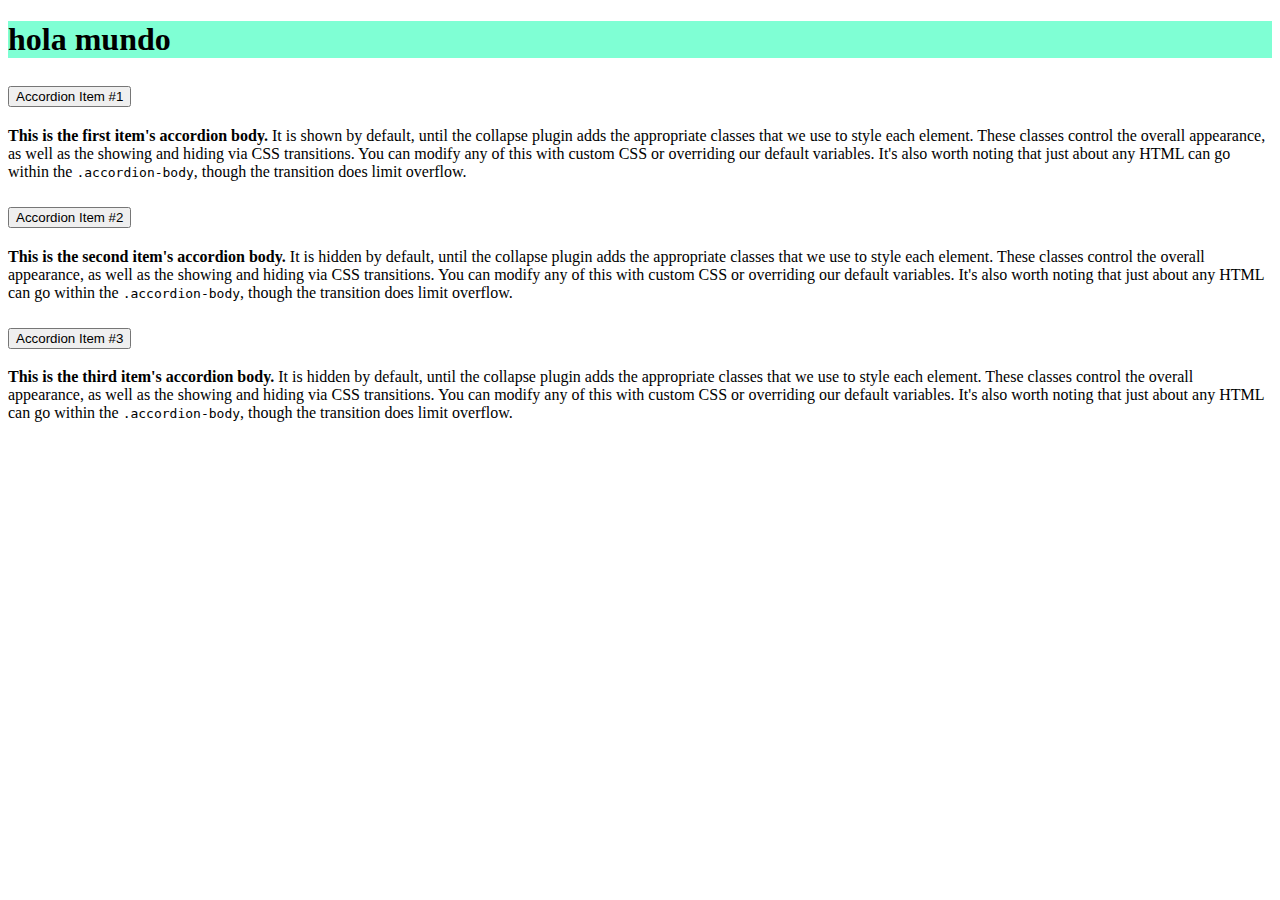
==== index.html @ 95b81217 "Carga inicial, estructura de carpetas" ====
<!DOCTYPE html>
<html lang="en">
  <head>
    <meta charset="UTF-8" />
    <meta http-equiv="X-UA-Compatible" content="IE=edge" />
    <meta name="viewport" content="width=device-width, initial-scale=1.0" />
    <title>M2Crowd</title>
  </head>
  <body>
    <link
      href="https://cdn.jsdelivr.net/npm/bootstrap@5.0.2/dist/css/bootstrap.min.css"
      rel="stylesheet"
      integrity="sha384-EVSTQN3/azprG1Anm3QDgpJLIm9Nao0Yz1ztcQTwFspd3yD65VohhpuuCOmLASjC"
      crossorigin="anonymous"
    />
    <link rel="stylesheet" href="css/main.css" />

    <section class="container-fluid">
      <h1>hola mundo</h1>
      <div class="accordion" id="accordionExample">
        <div class="accordion-item">
          <h2 class="accordion-header" id="headingOne">
            <button
              class="accordion-button"
              type="button"
              data-bs-toggle="collapse"
              data-bs-target="#collapseOne"
              aria-expanded="true"
              aria-controls="collapseOne"
            >
              Accordion Item #1
            </button>
          </h2>
          <div
            id="collapseOne"
            class="accordion-collapse collapse show"
            aria-labelledby="headingOne"
            data-bs-parent="#accordionExample"
          >
            <div class="accordion-body">
              <strong>This is the first item's accordion body.</strong> It is
              shown by default, until the collapse plugin adds the appropriate
              classes that we use to style each element. These classes control
              the overall appearance, as well as the showing and hiding via CSS
              transitions. You can modify any of this with custom CSS or
              overriding our default variables. It's also worth noting that just
              about any HTML can go within the <code>.accordion-body</code>,
              though the transition does limit overflow.
            </div>
          </div>
        </div>
        <div class="accordion-item">
          <h2 class="accordion-header" id="headingTwo">
            <button
              class="accordion-button collapsed"
              type="button"
              data-bs-toggle="collapse"
              data-bs-target="#collapseTwo"
              aria-expanded="false"
              aria-controls="collapseTwo"
            >
              Accordion Item #2
            </button>
          </h2>
          <div
            id="collapseTwo"
            class="accordion-collapse collapse"
            aria-labelledby="headingTwo"
            data-bs-parent="#accordionExample"
          >
            <div class="accordion-body">
              <strong>This is the second item's accordion body.</strong> It is
              hidden by default, until the collapse plugin adds the appropriate
              classes that we use to style each element. These classes control
              the overall appearance, as well as the showing and hiding via CSS
              transitions. You can modify any of this with custom CSS or
              overriding our default variables. It's also worth noting that just
              about any HTML can go within the <code>.accordion-body</code>,
              though the transition does limit overflow.
            </div>
          </div>
        </div>
        <div class="accordion-item">
          <h2 class="accordion-header" id="headingThree">
            <button
              class="accordion-button collapsed"
              type="button"
              data-bs-toggle="collapse"
              data-bs-target="#collapseThree"
              aria-expanded="false"
              aria-controls="collapseThree"
            >
              Accordion Item #3
            </button>
          </h2>
          <div
            id="collapseThree"
            class="accordion-collapse collapse"
            aria-labelledby="headingThree"
            data-bs-parent="#accordionExample"
          >
            <div class="accordion-body">
              <strong>This is the third item's accordion body.</strong> It is
              hidden by default, until the collapse plugin adds the appropriate
              classes that we use to style each element. These classes control
              the overall appearance, as well as the showing and hiding via CSS
              transitions. You can modify any of this with custom CSS or
              overriding our default variables. It's also worth noting that just
              about any HTML can go within the <code>.accordion-body</code>,
              though the transition does limit overflow.
            </div>
          </div>
        </div>
      </div>
    </section>


    <script
      src="https://code.jquery.com/jquery-3.6.0.min.js"
      integrity="sha256-/xUj+3OJU5yExlq6GSYGSHk7tPXikynS7ogEvDej/m4="
      crossorigin="anonymous"
    ></script>
    <script
      src="https://cdn.jsdelivr.net/npm/@popperjs/core@2.9.2/dist/umd/popper.min.js"
      integrity="sha384-IQsoLXl5PILFhosVNubq5LC7Qb9DXgDA9i+tQ8Zj3iwWAwPtgFTxbJ8NT4GN1R8p"
      crossorigin="anonymous"
    ></script>
    <script
      src="https://cdn.jsdelivr.net/npm/bootstrap@5.0.2/dist/js/bootstrap.min.js"
      integrity="sha384-cVKIPhGWiC2Al4u+LWgxfKTRIcfu0JTxR+EQDz/bgldoEyl4H0zUF0QKbrJ0EcQF"
      crossorigin="anonymous"
    ></script>
  </body>
</html>
---- css/main.css ----
h1 {
  background-color: aquamarine;
}
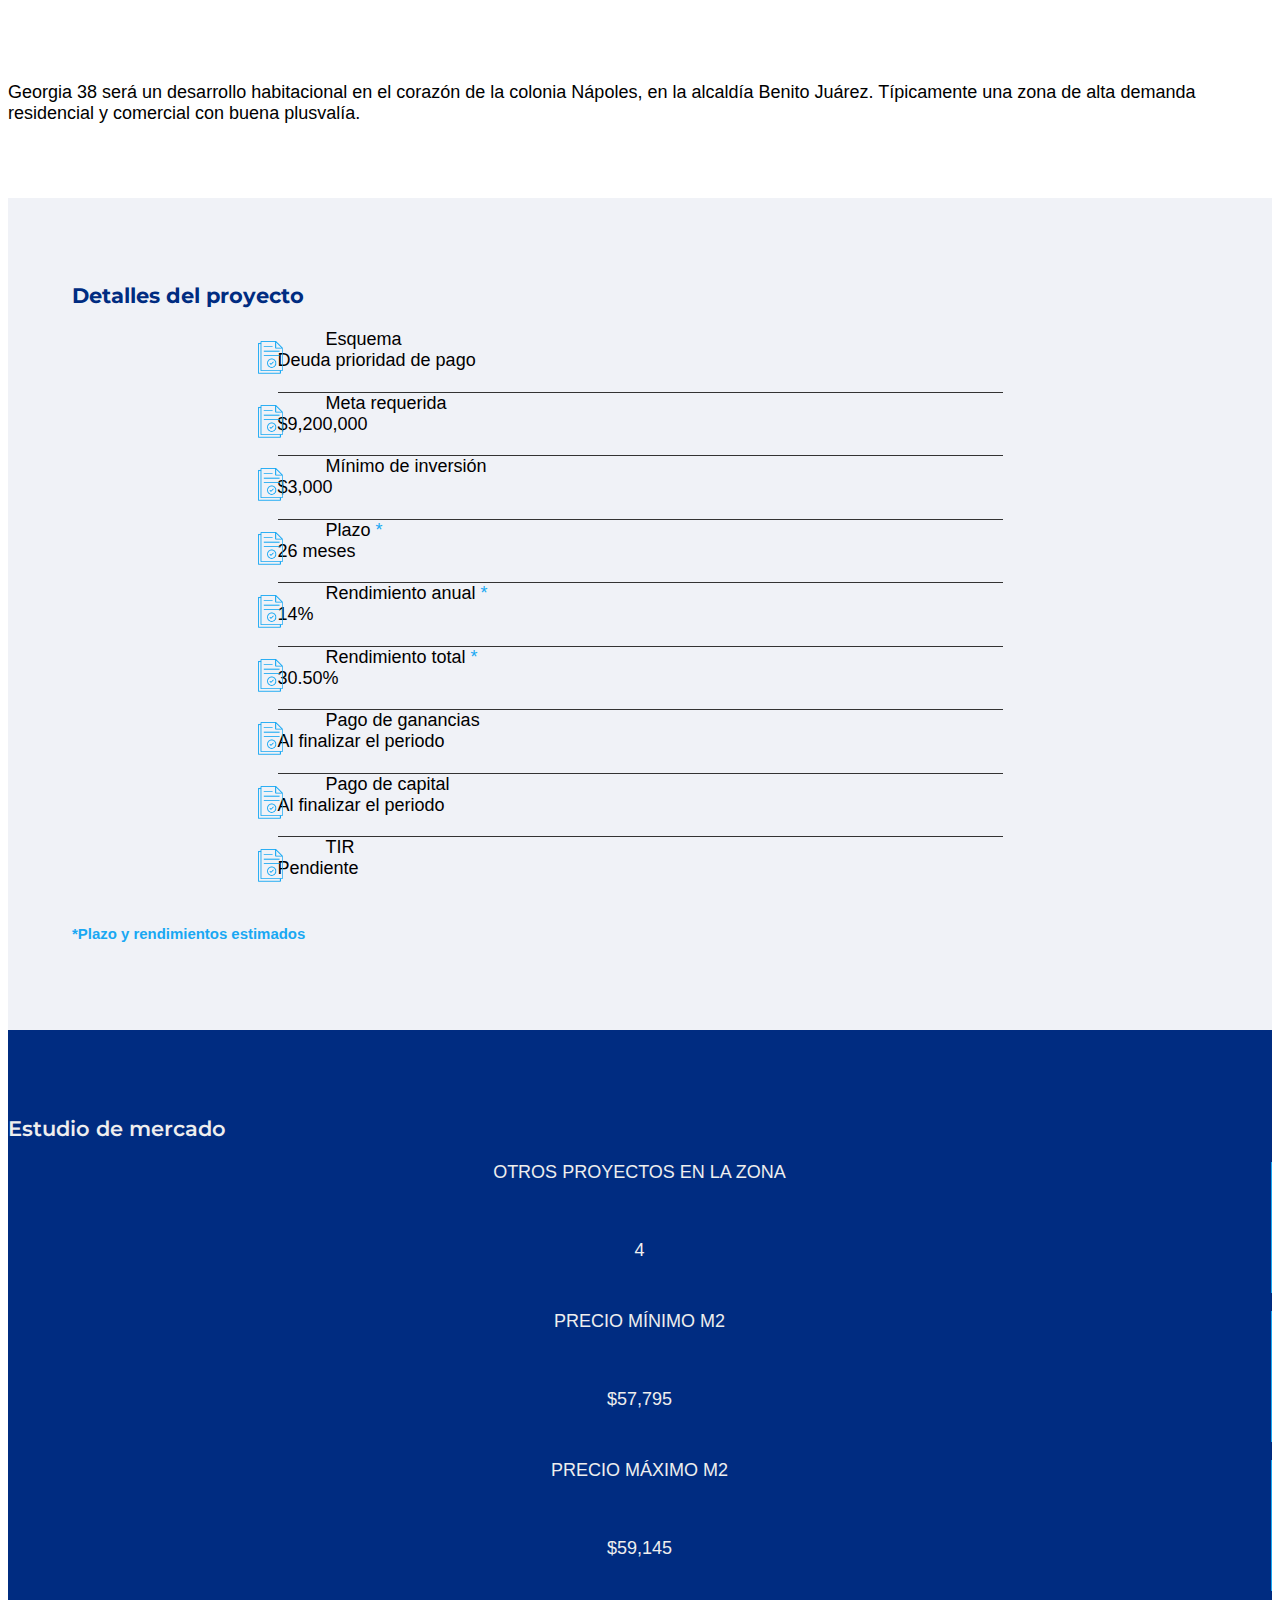
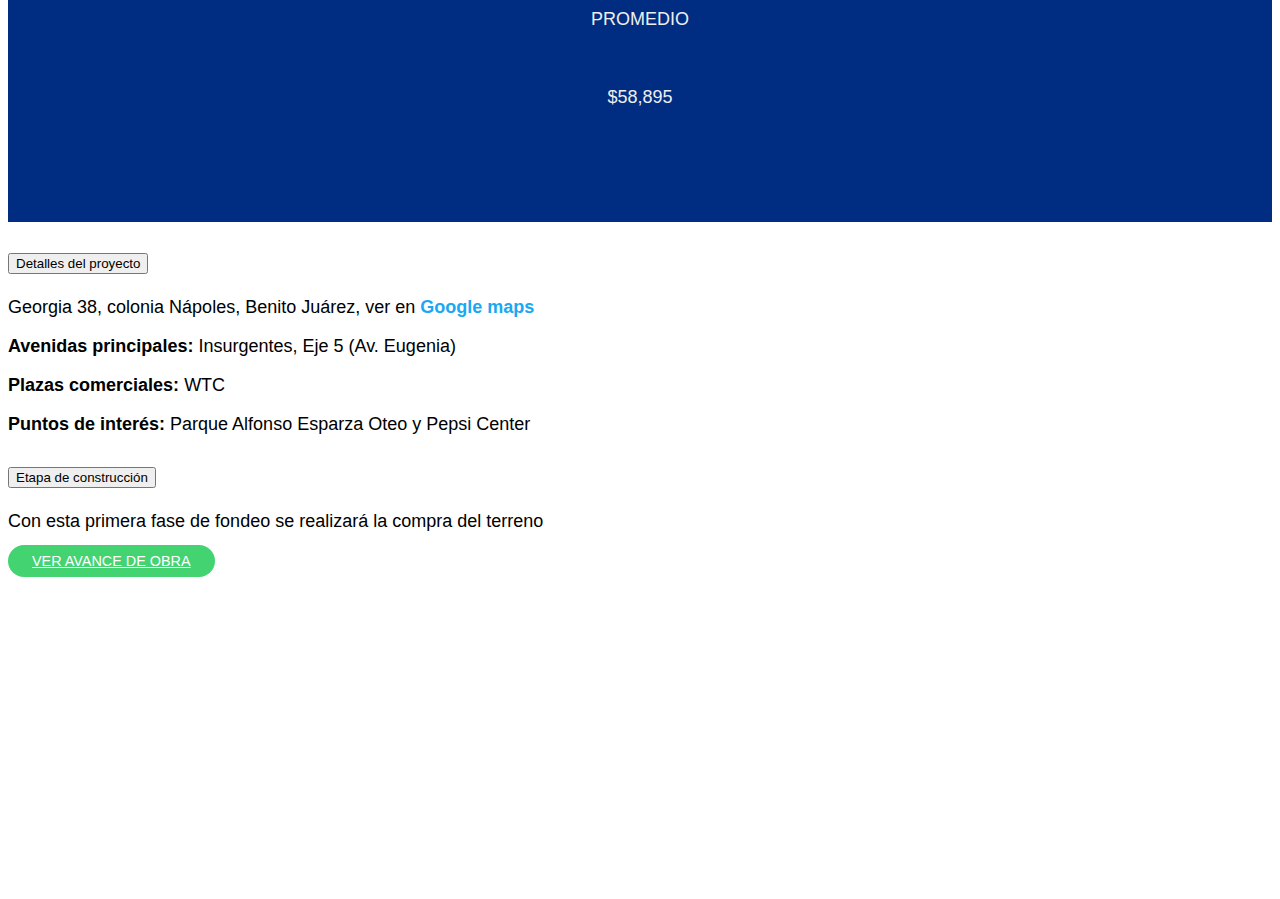
==== commit b6a9f50b: "primer avance estructura" ====
--- a/index.html
+++ b/index.html
@@ -15,12 +15,130 @@
     />
     <link rel="stylesheet" href="css/main.css" />
 
-    <section class="container-fluid">
-      <h1>hola mundo</h1>
+    <section class="wrapper_project_description">
+      <div class="container">
+        <p class="m-0">
+          Georgia 38 será un desarrollo habitacional en el corazón de la colonia
+          Nápoles, en la alcaldía Benito Juárez. Típicamente una zona de alta
+          demanda residencial y comercial con buena plusvalía.
+        </p>
+      </div>
+    </section>
+
+    <section class="wrapper_project_details">
+      <div class="container">
+        <h3 class="text-center ttls_section fw700 c_primary mb-4">
+          Detalles del proyecto
+        </h3>
+        <div class="drawer_list_details">
+          <div class="row align-items-center line_row">
+            <span class="ico_list"
+              ><img src="imgs/ico.png" alt="Ico M2Crowd"
+            /></span>
+            <div class="col col_first">Esquema</div>
+            <div class="col">Deuda prioridad de pago</div>
+          </div>
+          <div class="row align-items-center line_row">
+            <span class="ico_list"
+              ><img src="imgs/ico.png" alt="Ico M2Crowd"
+            /></span>
+            <div class="col col_first">Meta requerida</div>
+            <div class="col">$9,200,000</div>
+          </div>
+          <div class="row align-items-center line_row">
+            <span class="ico_list"
+              ><img src="imgs/ico.png" alt="Ico M2Crowd"
+            /></span>
+            <div class="col col_first">Mínimo de inversión</div>
+            <div class="col">$3,000</div>
+          </div>
+          <div class="row align-items-center line_row">
+            <span class="ico_list"
+              ><img src="imgs/ico.png" alt="Ico M2Crowd"
+            /></span>
+            <div class="col col_first">
+              Plazo <span class="c_secundary">*</span>
+            </div>
+            <div class="col">26 meses</div>
+          </div>
+          <div class="row align-items-center line_row">
+            <span class="ico_list"
+              ><img src="imgs/ico.png" alt="Ico M2Crowd"
+            /></span>
+            <div class="col col_first">
+              Rendimiento anual <span class="c_secundary">*</span>
+            </div>
+            <div class="col">14%</div>
+          </div>
+          <div class="row align-items-center line_row">
+            <span class="ico_list"
+              ><img src="imgs/ico.png" alt="Ico M2Crowd"
+            /></span>
+            <div class="col col_first">
+              Rendimiento total <span class="c_secundary">*</span>
+            </div>
+            <div class="col">30.50%</div>
+          </div>
+          <div class="row align-items-center line_row">
+            <span class="ico_list"
+              ><img src="imgs/ico.png" alt="Ico M2Crowd"
+            /></span>
+            <div class="col col_first">Pago de ganancias</div>
+            <div class="col">Al finalizar el periodo</div>
+          </div>
+          <div class="row align-items-center line_row">
+            <span class="ico_list"
+              ><img src="imgs/ico.png" alt="Ico M2Crowd"
+            /></span>
+            <div class="col col_first">Pago de capital</div>
+            <div class="col">Al finalizar el periodo</div>
+          </div>
+          <div class="row align-items-center line_row">
+            <span class="ico_list"
+              ><img src="imgs/ico.png" alt="Ico M2Crowd"
+            /></span>
+            <div class="col col_first">TIR</div>
+            <div class="col">Pendiente</div>
+          </div>
+        </div>
+        <div class="mt-5">
+          <h5 class="c_secundary fst-italic text-center">
+            *Plazo y rendimientos estimados
+          </h5>
+        </div>
+      </div>
+    </section>
+
+    <section class="wrapper_market_study">
+      <div class="container">
+        <h3 class="text-center ttls_section fw600 mb-5">Estudio de mercado</h3>
+        <div class="row">
+          <div class="col-sm-3 box_item_market">
+            <p class="firt_p">OTROS PROYECTOS EN LA ZONA</p>
+            <p class="sec_p">4</p>
+          </div>
+          <div class="col-sm-3 box_item_market">
+            <p class="firt_p">PRECIO MÍNIMO M2</p>
+            <p class="sec_p">$57,795</p>
+          </div>
+          <div class="col-sm-3 box_item_market">
+            <p class="firt_p">PRECIO MÁXIMO M2</p>
+            <p class="sec_p">$59,145</p>
+          </div>
+          <div class="col-sm-3 box_item_market">
+            <p class="firt_p">PROMEDIO</p>
+            <p class="sec_p">$58,895</p>
+          </div>
+        </div>
+      </div>
+    </section>
+
+    <section class="wrapper_accordion">
       <div class="accordion" id="accordionExample">
         <div class="accordion-item">
-          <h2 class="accordion-header" id="headingOne">
-            <button
+          <div class="container">
+            <h2 class=" accordion-header " id="headingOne">
+              <button
               class="accordion-button"
               type="button"
               data-bs-toggle="collapse"
@@ -28,92 +146,61 @@
               aria-expanded="true"
               aria-controls="collapseOne"
             >
-              Accordion Item #1
+             Detalles del proyecto
             </button>
-          </h2>
-          <div
-            id="collapseOne"
-            class="accordion-collapse collapse show"
-            aria-labelledby="headingOne"
-            data-bs-parent="#accordionExample"
-          >
-            <div class="accordion-body">
-              <strong>This is the first item's accordion body.</strong> It is
-              shown by default, until the collapse plugin adds the appropriate
-              classes that we use to style each element. These classes control
-              the overall appearance, as well as the showing and hiding via CSS
-              transitions. You can modify any of this with custom CSS or
-              overriding our default variables. It's also worth noting that just
-              about any HTML can go within the <code>.accordion-body</code>,
-              though the transition does limit overflow.
+            </h2>
+            <div
+              id="collapseOne"
+              class="accordion-collapse collapse show"
+              aria-labelledby="headingOne"
+              data-bs-parent="#accordionExample"
+            >
+              <div class="accordion-body">
+                <p>Georgia 38, colonia Nápoles, Benito Juárez, ver en <a class="alink" href="#">Google maps</a></p>
+                <p class="mb-0"><strong>Avenidas principales:</strong> <span>Insurgentes, Eje 5 (Av. Eugenia)</span></p>
+                <p class="mb-0"><strong>Plazas comerciales:</strong> <span>WTC</span></p>
+                <p class="mb-0"><strong>Puntos de interés:</strong> <span>Parque Alfonso Esparza Oteo y Pepsi Center</span></p>
+              </div>
+                
+ 
+ 
             </div>
           </div>
         </div>
         <div class="accordion-item">
-          <h2 class="accordion-header" id="headingTwo">
-            <button
-              class="accordion-button collapsed"
-              type="button"
-              data-bs-toggle="collapse"
-              data-bs-target="#collapseTwo"
-              aria-expanded="false"
-              aria-controls="collapseTwo"
+          <div class="container">
+            <h2 class="accordion-header" id="headingTwo">
+              <button
+                class="accordion-button collapsed"
+                type="button"
+                data-bs-toggle="collapse"
+                data-bs-target="#collapseTwo"
+                aria-expanded="false"
+                aria-controls="collapseTwo"
+              >
+              Etapa de construcción
+              </button>
+            </h2>
+            <div
+              id="collapseTwo"
+              class="accordion-collapse collapse"
+              aria-labelledby="headingTwo"
+              data-bs-parent="#accordionExample"
             >
-              Accordion Item #2
-            </button>
-          </h2>
-          <div
-            id="collapseTwo"
-            class="accordion-collapse collapse"
-            aria-labelledby="headingTwo"
-            data-bs-parent="#accordionExample"
-          >
-            <div class="accordion-body">
-              <strong>This is the second item's accordion body.</strong> It is
-              hidden by default, until the collapse plugin adds the appropriate
-              classes that we use to style each element. These classes control
-              the overall appearance, as well as the showing and hiding via CSS
-              transitions. You can modify any of this with custom CSS or
-              overriding our default variables. It's also worth noting that just
-              about any HTML can go within the <code>.accordion-body</code>,
-              though the transition does limit overflow.
-            </div>
-          </div>
-        </div>
-        <div class="accordion-item">
-          <h2 class="accordion-header" id="headingThree">
-            <button
-              class="accordion-button collapsed"
-              type="button"
-              data-bs-toggle="collapse"
-              data-bs-target="#collapseThree"
-              aria-expanded="false"
-              aria-controls="collapseThree"
-            >
-              Accordion Item #3
-            </button>
-          </h2>
-          <div
-            id="collapseThree"
-            class="accordion-collapse collapse"
-            aria-labelledby="headingThree"
-            data-bs-parent="#accordionExample"
-          >
-            <div class="accordion-body">
-              <strong>This is the third item's accordion body.</strong> It is
-              hidden by default, until the collapse plugin adds the appropriate
-              classes that we use to style each element. These classes control
-              the overall appearance, as well as the showing and hiding via CSS
-              transitions. You can modify any of this with custom CSS or
-              overriding our default variables. It's also worth noting that just
-              about any HTML can go within the <code>.accordion-body</code>,
-              though the transition does limit overflow.
-            </div>
-          </div>
-        </div>
-      </div>
-    </section>
-
+              <div class="accordion-body">
+                <p class="text-center">Con esta primera fase de fondeo se realizará la compra del terreno</p>
+                <div class="text-center mb-4">
+                  <a href="" class="btn btn_crowd">VER AVANCE DE OBRA</a>
+                </div>
+               <div class="drawer_iframe_video">
+                <iframe width="560" height="315" src="https://www.youtube.com/embed/YzzC1vF0Uow" title="YouTube video player" frameborder="0" allow="accelerometer; autoplay; clipboard-write; encrypted-media; gyroscope; picture-in-picture" allowfullscreen></iframe>
+               </div>
+              </div>
+            </div>
+          </div>
+        </div>
+      </div>
+    </section>
 
     <script
       src="https://code.jquery.com/jquery-3.6.0.min.js"
--- a/css/main.css
+++ b/css/main.css
@@ -1,3 +1,108 @@
-h1 {
-  background-color: aquamarine;
+@import url("https://fonts.googleapis.com/css2?family=Montserrat:wght@100;200;300;400;500;600;700;800;900&display=swap");
+body {
+  font-family: muli, sans-serif !important;
+  font-size: 18px;
+}
+
+.ttls_section {
+  font-family: "Montserrat", sans-serif;
+}
+.ttls_section.fw600 {
+  font-weight: 600;
+}
+.ttls_section.fw700 {
+  font-weight: bold;
+}
+
+.c_primary {
+  color: #002c81;
+}
+
+.c_secundary {
+  color: #19a8f3;
+}
+
+.alink {
+  color: #19a8f3;
+  font-weight: 600;
+  text-decoration: none;
+}
+
+.btn_crowd {
+  background: #44d371;
+  color: #ffffff;
+  border-radius: 2rem;
+  font-size: 0.9rem;
+  padding: 0.5rem 1.5rem;
+}
+
+.wrapper_project_description {
+  padding: 3.5rem 0;
+}
+
+.wrapper_project_details {
+  background: #f0f2f7;
+  padding: 4rem;
+}
+.wrapper_project_details .drawer_list_details {
+  max-width: 725px;
+  margin: 0 auto;
+}
+.wrapper_project_details .drawer_list_details .line_row {
+  border-bottom: 1px solid #333;
+  position: relative;
+  min-height: 62.5px;
+}
+.wrapper_project_details .drawer_list_details .line_row:last-child {
+  border: none;
+}
+.wrapper_project_details .drawer_list_details .line_row .ico_list {
+  position: absolute;
+  left: -20px;
+  top: 50%;
+  transform: translateY(-50%);
+}
+.wrapper_project_details .drawer_list_details .line_row .ico_list img {
+  height: 33px;
+}
+.wrapper_project_details .drawer_list_details .line_row .col_first {
+  padding-left: 3rem;
+}
+
+.wrapper_market_study {
+  background: #002c81;
+  color: #eeeeee;
+  padding: 4rem 0;
+}
+.wrapper_market_study .box_item_market {
+  border-right: 1px solid #19a8f3;
+  text-align: center;
+}
+.wrapper_market_study .box_item_market:last-child {
+  border: none;
+}
+.wrapper_market_study .box_item_market .firt_p {
+  min-height: 60px;
+}
+.wrapper_market_study .box_item_market .sec_p {
+  padding-bottom: 2rem;
+}
+
+.wrapper_accordion .drawer_iframe_video {
+  max-width: 600px;
+  margin: 0 auto;
+}
+.wrapper_accordion .drawer_iframe_video iframe {
+  width: 100% !important;
+}
+
+@media screen and (min-width: 1400px) {
+  .container,
+.container-lg,
+.container-md,
+.container-sm,
+.container-xl,
+.container-xxl {
+    max-width: 1024px;
+  }
 }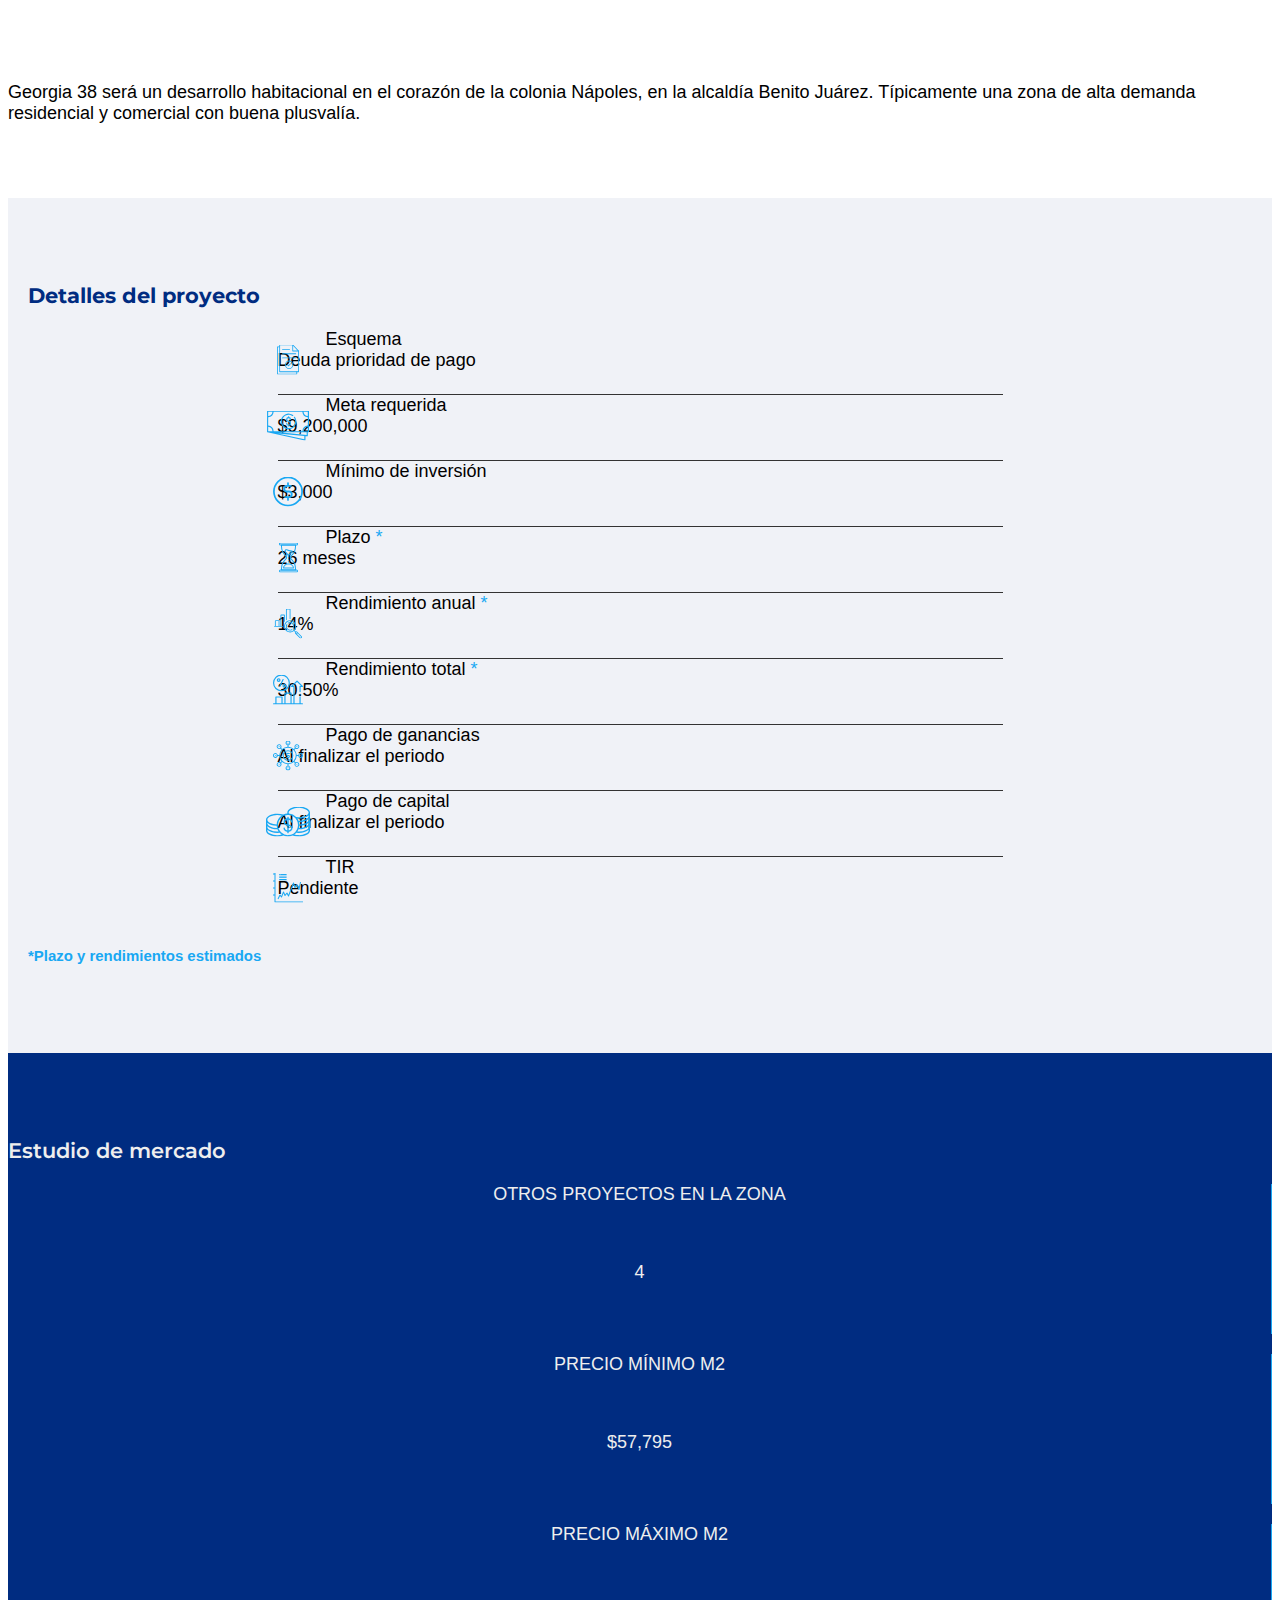
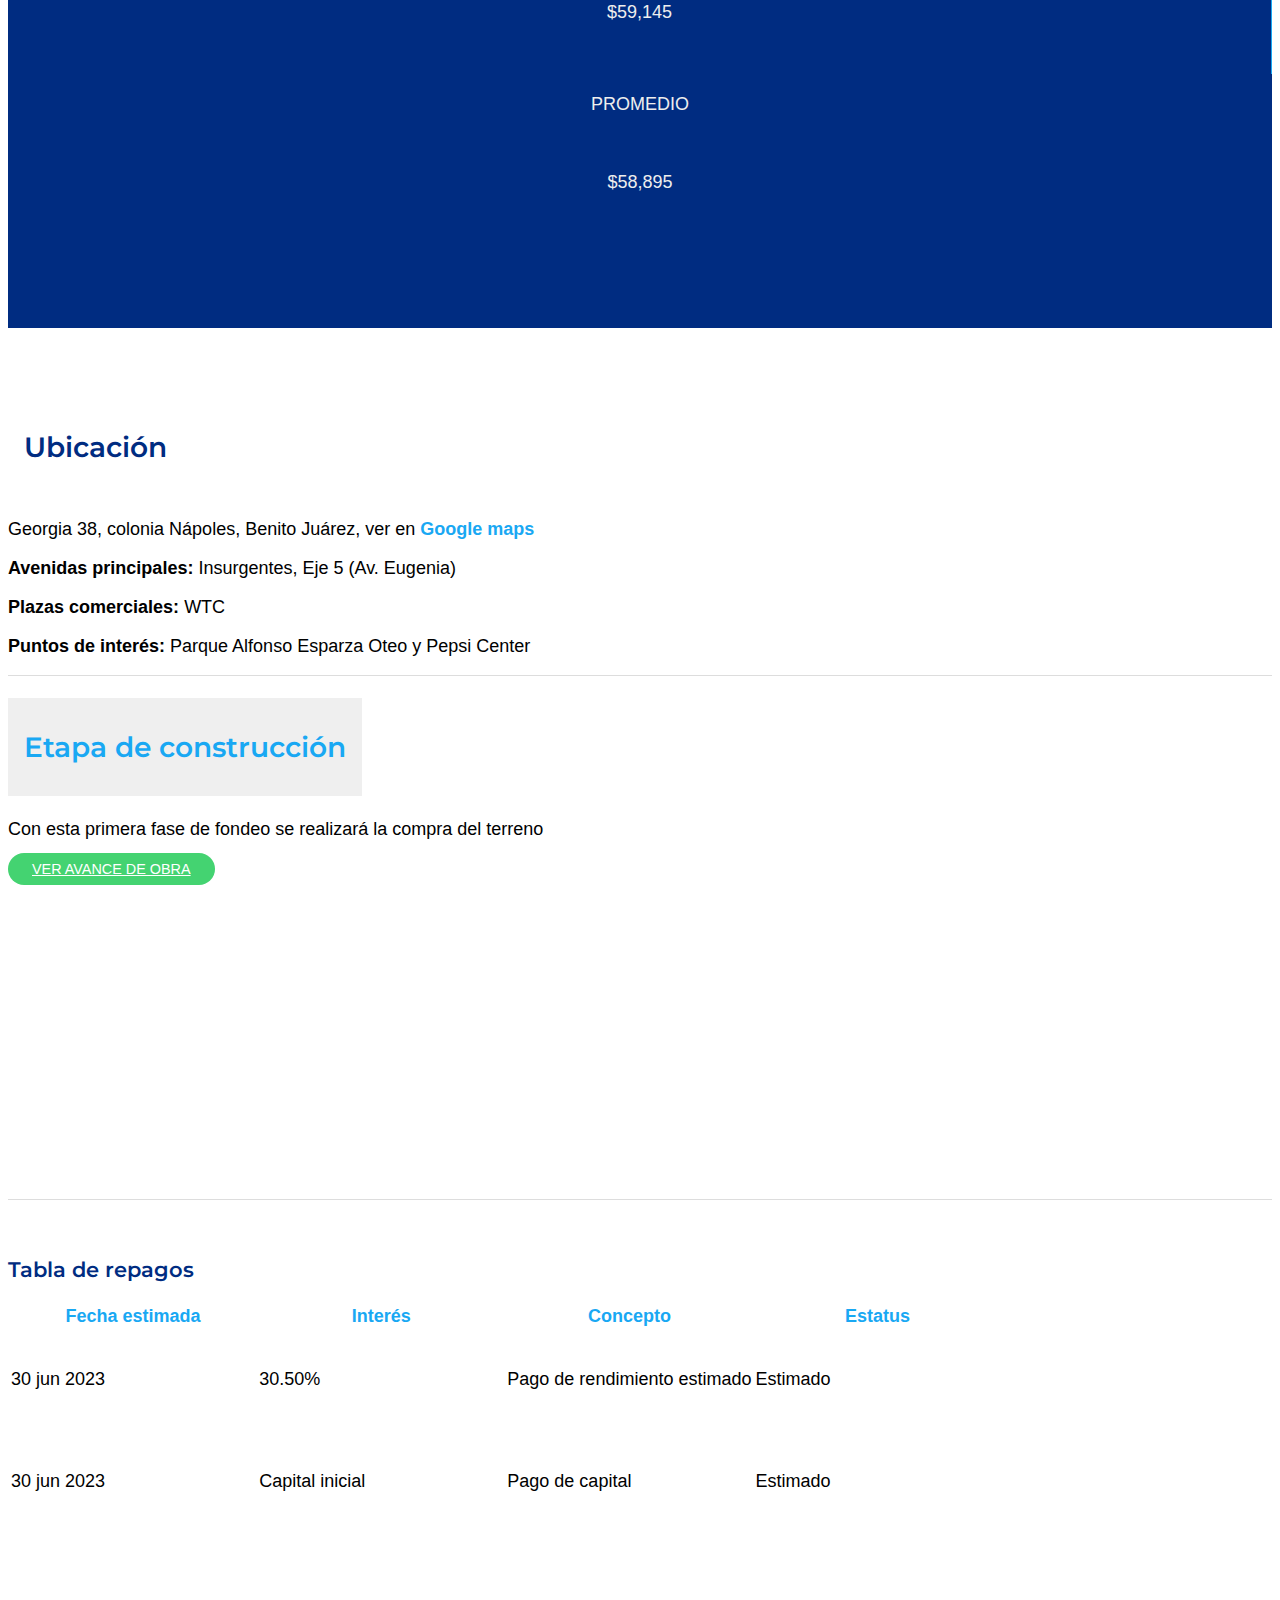
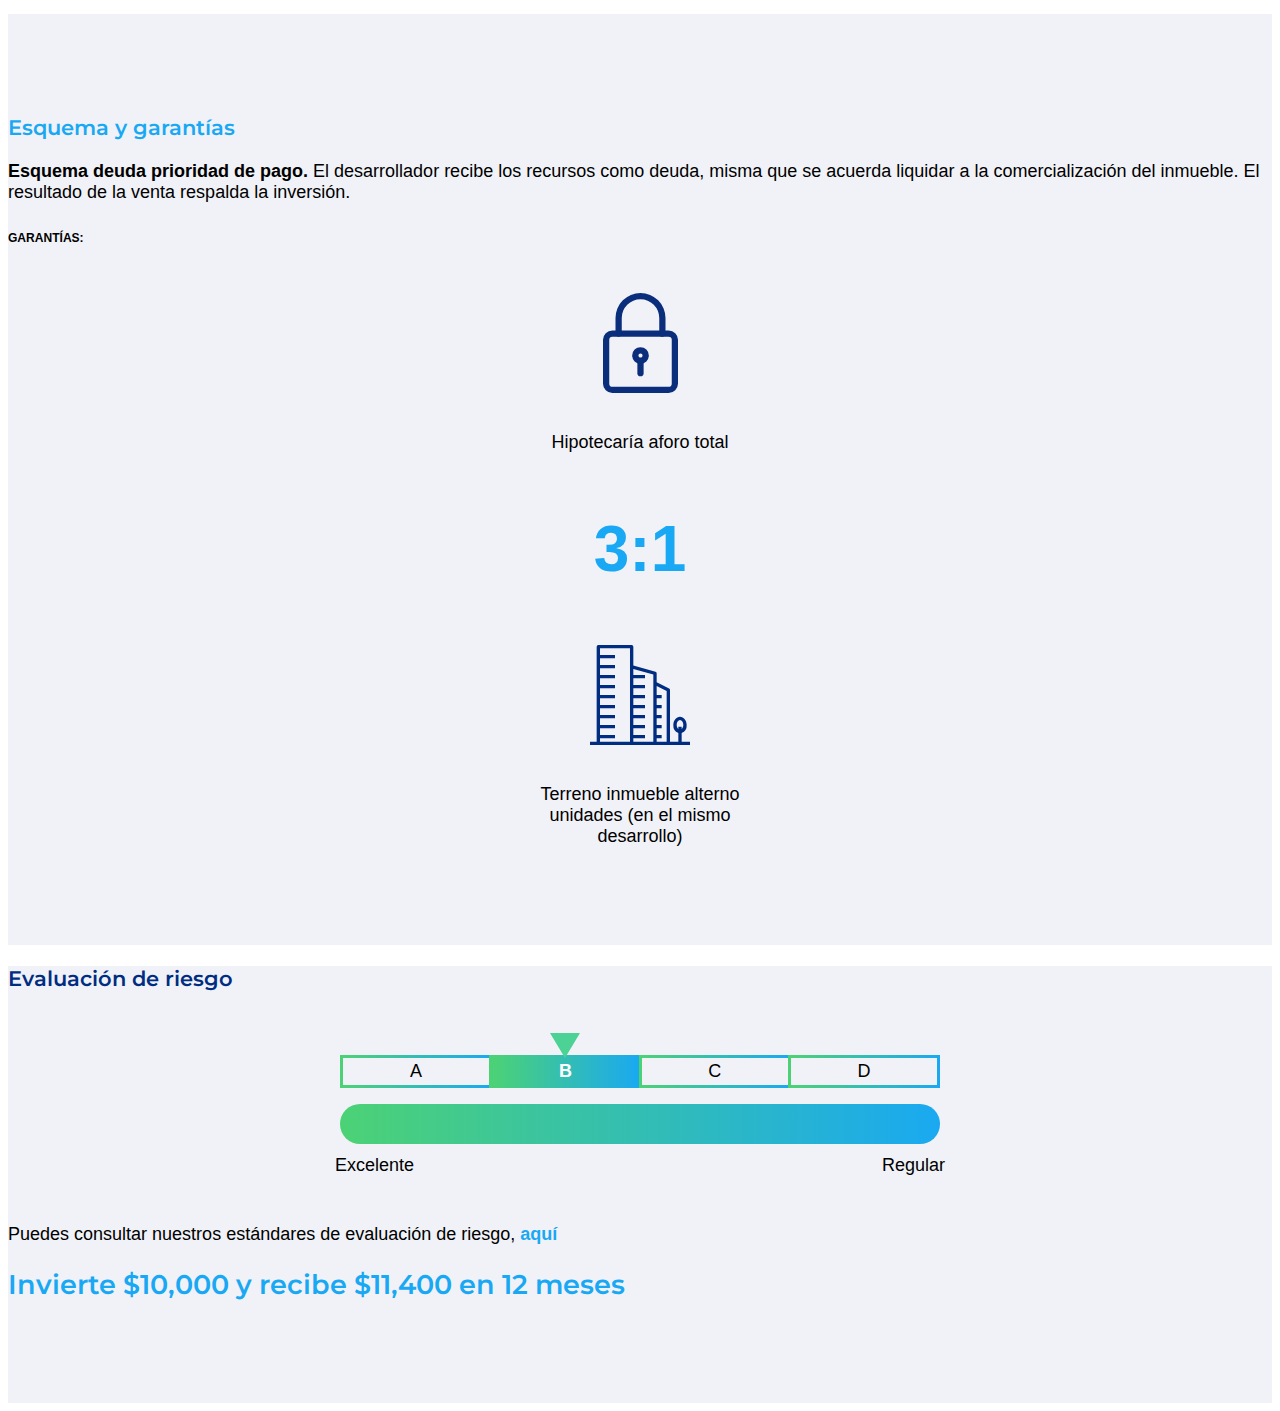
==== commit 6d14b99e: "template Ficha Proyecto Activo - pantalla 1" ====
--- a/index.html
+++ b/index.html
@@ -33,28 +33,28 @@
         <div class="drawer_list_details">
           <div class="row align-items-center line_row">
             <span class="ico_list"
-              ><img src="imgs/ico.png" alt="Ico M2Crowd"
+              ><img src="imgs/icos-details/agreement.svg" alt="Ico M2Crowd"
             /></span>
             <div class="col col_first">Esquema</div>
             <div class="col">Deuda prioridad de pago</div>
           </div>
           <div class="row align-items-center line_row">
             <span class="ico_list"
-              ><img src="imgs/ico.png" alt="Ico M2Crowd"
+              ><img src="imgs/icos-details/cash.svg" alt="Ico M2Crowd"
             /></span>
             <div class="col col_first">Meta requerida</div>
             <div class="col">$9,200,000</div>
           </div>
           <div class="row align-items-center line_row">
             <span class="ico_list"
-              ><img src="imgs/ico.png" alt="Ico M2Crowd"
+              ><img src="imgs/icos-details/coin.svg" alt="Ico M2Crowd"
             /></span>
             <div class="col col_first">Mínimo de inversión</div>
             <div class="col">$3,000</div>
           </div>
           <div class="row align-items-center line_row">
             <span class="ico_list"
-              ><img src="imgs/ico.png" alt="Ico M2Crowd"
+              ><img src="imgs/icos-details/hourglass.svg" alt="Ico M2Crowd"
             /></span>
             <div class="col col_first">
               Plazo <span class="c_secundary">*</span>
@@ -63,7 +63,7 @@
           </div>
           <div class="row align-items-center line_row">
             <span class="ico_list"
-              ><img src="imgs/ico.png" alt="Ico M2Crowd"
+              ><img src="imgs/icos-details/bar-chart.svg" alt="Ico M2Crowd"
             /></span>
             <div class="col col_first">
               Rendimiento anual <span class="c_secundary">*</span>
@@ -72,7 +72,7 @@
           </div>
           <div class="row align-items-center line_row">
             <span class="ico_list"
-              ><img src="imgs/ico.png" alt="Ico M2Crowd"
+              ><img src="imgs/icos-details/redtotal.svg" alt="Ico M2Crowd"
             /></span>
             <div class="col col_first">
               Rendimiento total <span class="c_secundary">*</span>
@@ -81,21 +81,21 @@
           </div>
           <div class="row align-items-center line_row">
             <span class="ico_list"
-              ><img src="imgs/ico.png" alt="Ico M2Crowd"
+              ><img src="imgs/icos-details/pay.svg" alt="Ico M2Crowd"
             /></span>
             <div class="col col_first">Pago de ganancias</div>
             <div class="col">Al finalizar el periodo</div>
           </div>
           <div class="row align-items-center line_row">
             <span class="ico_list"
-              ><img src="imgs/ico.png" alt="Ico M2Crowd"
+              ><img src="imgs/icos-details/pays-coins.svg" alt="Ico M2Crowd"
             /></span>
             <div class="col col_first">Pago de capital</div>
             <div class="col">Al finalizar el periodo</div>
           </div>
           <div class="row align-items-center line_row">
             <span class="ico_list"
-              ><img src="imgs/ico.png" alt="Ico M2Crowd"
+              ><img src="imgs/icos-details/analytics.svg" alt="Ico M2Crowd"
             /></span>
             <div class="col col_first">TIR</div>
             <div class="col">Pendiente</div>
@@ -113,92 +113,217 @@
       <div class="container">
         <h3 class="text-center ttls_section fw600 mb-5">Estudio de mercado</h3>
         <div class="row">
-          <div class="col-sm-3 box_item_market">
-            <p class="firt_p">OTROS PROYECTOS EN LA ZONA</p>
-            <p class="sec_p">4</p>
-          </div>
-          <div class="col-sm-3 box_item_market">
-            <p class="firt_p">PRECIO MÍNIMO M2</p>
-            <p class="sec_p">$57,795</p>
-          </div>
-          <div class="col-sm-3 box_item_market">
-            <p class="firt_p">PRECIO MÁXIMO M2</p>
-            <p class="sec_p">$59,145</p>
-          </div>
-          <div class="col-sm-3 box_item_market">
-            <p class="firt_p">PROMEDIO</p>
-            <p class="sec_p">$58,895</p>
+          <div class="col-sm-6 col-md-3">
+            <div class="box_item_market">
+              <p class="firt_p">OTROS PROYECTOS EN LA ZONA</p>
+              <p class="sec_p">4</p>
+            </div>
+          </div>
+          <div class="col-sm-6 col-md-3">
+            <div class="box_item_market">
+              <p class="firt_p">PRECIO MÍNIMO M2</p>
+              <p class="sec_p">$57,795</p>
+            </div>
+          </div>
+          <div class="col-sm-6 col-md-3">
+            <div class="box_item_market">
+              <p class="firt_p">PRECIO MÁXIMO M2</p>
+              <p class="sec_p">$59,145</p>
+            </div>
+          </div>
+          <div class="col-sm-6 col-md-3">
+            <div class="box_item_market">
+              <p class="firt_p">PROMEDIO</p>
+              <p class="sec_p">$58,895</p>
+            </div>
           </div>
         </div>
       </div>
     </section>
 
     <section class="wrapper_accordion">
-      <div class="accordion" id="accordionExample">
+      <div class="accordion" id="accordionPanelsStayOpenExample">
         <div class="accordion-item">
-          <div class="container">
-            <h2 class=" accordion-header " id="headingOne">
-              <button
-              class="accordion-button"
+          <h2 class="accordion-header" id="panelsStayOpen-headingOne">
+            <button
+              class="accordion-button c_primary"
               type="button"
               data-bs-toggle="collapse"
-              data-bs-target="#collapseOne"
+              data-bs-target="#panelsStayOpen-collapseOne"
               aria-expanded="true"
-              aria-controls="collapseOne"
+              aria-controls="panelsStayOpen-collapseOne"
             >
-             Detalles del proyecto
+              Ubicación
             </button>
-            </h2>
-            <div
-              id="collapseOne"
-              class="accordion-collapse collapse show"
-              aria-labelledby="headingOne"
-              data-bs-parent="#accordionExample"
+          </h2>
+          <div
+            id="panelsStayOpen-collapseOne"
+            class="accordion-collapse collapse show"
+            aria-labelledby="panelsStayOpen-headingOne"
+          >
+            <div class="container">
+              <div class="accordion-body mb-5">
+                <p>
+                  Georgia 38, colonia Nápoles, Benito Juárez, ver en
+                  <a class="alink" href="#">Google maps</a>
+                </p>
+                <p class="mb-0">
+                  <strong>Avenidas principales:</strong>
+                  <span>Insurgentes, Eje 5 (Av. Eugenia)</span>
+                </p>
+                <p class="mb-0">
+                  <strong>Plazas comerciales:</strong> <span>WTC</span>
+                </p>
+                <p class="mb-0">
+                  <strong>Puntos de interés:</strong>
+                  <span>Parque Alfonso Esparza Oteo y Pepsi Center</span>
+                </p>
+              </div>
+            </div>
+          </div>
+        </div>
+        <div class="accordion-item">
+          <h2 class="accordion-header" id="panelsStayOpen-headingTwo">
+            <button
+              class="accordion-button collapsed c_secundary"
+              type="button"
+              data-bs-toggle="collapse"
+              data-bs-target="#panelsStayOpen-collapseTwo"
+              aria-expanded="false"
+              aria-controls="panelsStayOpen-collapseTwo"
             >
-              <div class="accordion-body">
-                <p>Georgia 38, colonia Nápoles, Benito Juárez, ver en <a class="alink" href="#">Google maps</a></p>
-                <p class="mb-0"><strong>Avenidas principales:</strong> <span>Insurgentes, Eje 5 (Av. Eugenia)</span></p>
-                <p class="mb-0"><strong>Plazas comerciales:</strong> <span>WTC</span></p>
-                <p class="mb-0"><strong>Puntos de interés:</strong> <span>Parque Alfonso Esparza Oteo y Pepsi Center</span></p>
-              </div>
-                
- 
- 
-            </div>
-          </div>
-        </div>
-        <div class="accordion-item">
-          <div class="container">
-            <h2 class="accordion-header" id="headingTwo">
-              <button
-                class="accordion-button collapsed"
-                type="button"
-                data-bs-toggle="collapse"
-                data-bs-target="#collapseTwo"
-                aria-expanded="false"
-                aria-controls="collapseTwo"
-              >
               Etapa de construcción
-              </button>
-            </h2>
-            <div
-              id="collapseTwo"
-              class="accordion-collapse collapse"
-              aria-labelledby="headingTwo"
-              data-bs-parent="#accordionExample"
-            >
-              <div class="accordion-body">
-                <p class="text-center">Con esta primera fase de fondeo se realizará la compra del terreno</p>
-                <div class="text-center mb-4">
+            </button>
+          </h2>
+          <div
+            id="panelsStayOpen-collapseTwo"
+            class="accordion-collapse collapse"
+            aria-labelledby="panelsStayOpen-headingTwo"
+          >
+            <div class="container">
+              <div class="accordion-body mb-5">
+                <p class="text-center mb-4">
+                  Con esta primera fase de fondeo se realizará la compra del
+                  terreno
+                </p>
+                <div class="text-center mb-5">
                   <a href="" class="btn btn_crowd">VER AVANCE DE OBRA</a>
                 </div>
-               <div class="drawer_iframe_video">
-                <iframe width="560" height="315" src="https://www.youtube.com/embed/YzzC1vF0Uow" title="YouTube video player" frameborder="0" allow="accelerometer; autoplay; clipboard-write; encrypted-media; gyroscope; picture-in-picture" allowfullscreen></iframe>
-               </div>
+                <div class="drawer_iframe_video">
+                  <iframe
+                    width="560"
+                    height="315"
+                    src="https://www.youtube.com/embed/YzzC1vF0Uow"
+                    title="M2Crowd Oficial"
+                    frameborder="0"
+                    allow="accelerometer; autoplay; clipboard-write; encrypted-media; gyroscope; picture-in-picture"
+                    allowfullscreen
+                  ></iframe>
+                </div>
               </div>
             </div>
           </div>
         </div>
+      </div>
+    </section>
+
+    <section class="wrapper_table">
+      <div class="container">
+        <h3 class="text-center ttls_section c_primary fw600 mb-5">
+          Tabla de repagos
+        </h3>
+
+        <div class="table-responsive">
+          <table class="table table-bordered align-middle">
+            <thead>
+              <tr>
+                <th scope="col" class="c_secundary text-center">
+                  Fecha estimada
+                </th>
+                <th scope="col" class="c_secundary text-center">Interés</th>
+                <th scope="col" class="c_secundary text-center">Concepto</th>
+                <th scope="col" class="c_secundary text-center">Estatus</th>
+              </tr>
+            </thead>
+            <tbody class="text-center">
+              <tr>
+                <td>30 jun 2023</td>
+                <td>30.50%</td>
+                <td>Pago de rendimiento estimado</td>
+                <td>Estimado</td>
+              </tr>
+              <tr>
+                <td>30 jun 2023</td>
+                <td>Capital inicial</td>
+                <td>Pago de capital</td>
+                <td>Estimado</td>
+              </tr>
+            </tbody>
+          </table>
+        </div>
+      </div>
+    </section>
+
+    <section class="wrapper_schemes">
+      <div class="container">
+        <h3 class="text-center ttls_section c_secundary fw600 mb-4">
+          Esquema y garantías
+        </h3>
+        <p class="mb-4">
+          <strong>Esquema deuda prioridad de pago. </strong> El desarrollador
+          recibe los recursos como deuda, misma que se acuerda liquidar a la
+          comercialización del inmueble. El resultado de la venta respalda la
+          inversión.
+        </p>
+        <h6><strong>GARANTÍAS:</strong></h6>
+
+        <div class="row justify-content-sm-center drawer_schemes_info">
+          <div class="col-md-4 col-sm-6">
+            <div class="item_guarantee">
+              <img
+                src="imgs/ico-hipotecaria.svg"
+                alt="M2Crowd - Hipotecaría aforo total "
+              />
+              <p class="m-0">Hipotecaría aforo total</p>
+              <p class="guarantee_number">3:1</p>
+            </div>
+          </div>
+          <div class="col-md-4 col-sm-6">
+            <div class="item_guarantee">
+              <img
+                src="imgs/ico-inmueble.svg"
+                alt="M2Crowd - terreno inmueble alterno
+              unidades"
+              />
+              <p>Terreno inmueble alterno unidades (en el mismo desarrollo)</p>
+            </div>
+          </div>
+        </div>
+      </div>
+    </section>
+
+    <section class="wrapper_risks">
+      <div class="container">
+        <h3 class="text-center ttls_section c_primary fw600 mb-4">
+          Evaluación de riesgo
+        </h3>
+        <div class="wrapper_drop_risks">
+          <div class="drop_risks">
+            <div class="item_drop">A</div>
+            <div class="item_drop is_selected">B</div>
+            <div class="item_drop">C</div>
+            <div class="item_drop">D</div>
+          </div>
+
+          <div class="bar_risks"></div>
+        </div>
+        <div class="text-center">
+          Puedes consultar nuestros estándares de evaluación de riesgo,
+          <a href="#" class="alink">aquí</a>
+        </div>
+        <h2 class="text-center c_secundary mt-5 fw600 ttls_section">
+          Invierte $10,000 y recibe $11,400 en 12 meses
+        </h2>
       </div>
     </section>
 
--- a/css/main.css
+++ b/css/main.css
@@ -35,6 +35,19 @@
   font-size: 0.9rem;
   padding: 0.5rem 1.5rem;
 }
+.btn_crowd:hover {
+  color: #ffffff;
+  background: #35c061;
+}
+
+tbody,
+td,
+tfoot,
+th,
+thead,
+tr {
+  border-color: #333333;
+}
 
 .wrapper_project_description {
   padding: 3.5rem 0;
@@ -42,7 +55,7 @@
 
 .wrapper_project_details {
   background: #f0f2f7;
-  padding: 4rem;
+  padding: 4rem 1.25rem;
 }
 .wrapper_project_details .drawer_list_details {
   max-width: 725px;
@@ -51,19 +64,23 @@
 .wrapper_project_details .drawer_list_details .line_row {
   border-bottom: 1px solid #333;
   position: relative;
-  min-height: 62.5px;
+  min-height: 65px;
 }
 .wrapper_project_details .drawer_list_details .line_row:last-child {
   border: none;
 }
 .wrapper_project_details .drawer_list_details .line_row .ico_list {
   position: absolute;
-  left: -20px;
+  left: -2%;
+  text-align: center;
   top: 50%;
+  width: 50px;
+  display: block;
+  padding: 0;
   transform: translateY(-50%);
 }
 .wrapper_project_details .drawer_list_details .line_row .ico_list img {
-  height: 33px;
+  height: 30px;
 }
 .wrapper_project_details .drawer_list_details .line_row .col_first {
   padding-left: 3rem;
@@ -74,12 +91,16 @@
   color: #eeeeee;
   padding: 4rem 0;
 }
+.wrapper_market_study .col-md-3 {
+  border-right: 1px solid #19a8f3;
+  margin-bottom: 1.25rem;
+}
+.wrapper_market_study .col-md-3:last-child {
+  border: none !important;
+}
 .wrapper_market_study .box_item_market {
-  border-right: 1px solid #19a8f3;
+  min-height: 150px;
   text-align: center;
-}
-.wrapper_market_study .box_item_market:last-child {
-  border: none;
 }
 .wrapper_market_study .box_item_market .firt_p {
   min-height: 60px;
@@ -88,12 +109,146 @@
   padding-bottom: 2rem;
 }
 
+.wrapper_accordion {
+  padding: 3rem 0 2.25rem;
+}
+.wrapper_accordion .accordion-button {
+  font-family: "Montserrat", sans-serif;
+  font-weight: 600;
+  font-size: 1.75rem;
+  justify-content: center;
+  border: 0;
+  outline: none;
+  padding: 2rem 1rem;
+}
+.wrapper_accordion .accordion-button:focus {
+  outline: none;
+  box-shadow: none;
+}
+.wrapper_accordion .accordion-button::after {
+  margin-left: 10px;
+}
+.wrapper_accordion .accordion-button.c_secundary {
+  color: #19a8f3 !important;
+}
+.wrapper_accordion .accordion-button:not(.collapsed) {
+  color: #002c81;
+  background-color: inherit;
+  box-shadow: none;
+}
 .wrapper_accordion .drawer_iframe_video {
   max-width: 600px;
   margin: 0 auto;
 }
 .wrapper_accordion .drawer_iframe_video iframe {
   width: 100% !important;
+}
+.wrapper_accordion .accordion-item {
+  border: 0;
+  border-bottom: 1px solid #dddddd;
+}
+
+.wrapper_table {
+  margin-bottom: 5rem;
+}
+.wrapper_table tbody tr {
+  height: 100px;
+}
+.wrapper_table tbody,
+.wrapper_table td,
+.wrapper_table tfoot,
+.wrapper_table th,
+.wrapper_table thead,
+.wrapper_table tr {
+  width: 25%;
+}
+
+.wrapper_schemes {
+  background: #f0f2f7;
+  padding: 5rem 0 5rem;
+}
+.wrapper_schemes .drawer_schemes_info .item_guarantee {
+  text-align: center;
+  margin: 0 auto;
+  margin-top: 3rem;
+  max-width: 250px;
+}
+.wrapper_schemes .drawer_schemes_info .item_guarantee img {
+  height: 100px;
+  margin-bottom: 1rem;
+}
+.wrapper_schemes .drawer_schemes_info .item_guarantee .guarantee_number {
+  font-weight: 700;
+  font-size: 4rem;
+  color: #19a8f3;
+  line-height: 1;
+}
+
+.wrapper_risks {
+  background: #f0f2f7;
+  padding-bottom: 5rem;
+}
+.wrapper_risks .wrapper_drop_risks {
+  margin-bottom: 5rem;
+}
+.wrapper_risks .wrapper_drop_risks .drop_risks {
+  margin: 0 auto;
+  margin-top: 4rem;
+  max-width: 600px;
+  display: flex;
+}
+.wrapper_risks .wrapper_drop_risks .drop_risks .item_drop {
+  border: 3px solid transparent;
+  border-image: linear-gradient(to right, #4cd275, #1aa9f1) 1;
+  border-collapse: collapse;
+  border-right: 0;
+  width: 100%;
+  text-align: center;
+  padding: 0.2rem;
+}
+.wrapper_risks .wrapper_drop_risks .drop_risks .item_drop:last-child {
+  border-right: 3px solid #1aa9f1;
+}
+.wrapper_risks .wrapper_drop_risks .drop_risks .item_drop.is_selected {
+  background: #4cd275;
+  background: linear-gradient(90deg, #4cd275 0%, #1aa9f1 100%);
+  color: #ffffff;
+  font-weight: 600;
+  position: relative;
+}
+.wrapper_risks .wrapper_drop_risks .drop_risks .item_drop.is_selected::before {
+  content: "";
+  width: 0;
+  height: 0;
+  border-left: 15px solid transparent;
+  border-right: 15px solid transparent;
+  border-top: 25px solid #4cd294;
+  position: absolute;
+  top: -90%;
+  left: 50%;
+  transform: translateX(-50%);
+}
+.wrapper_risks .bar_risks {
+  margin: 0 auto;
+  margin-top: 1rem;
+  max-width: 600px;
+  background: #4cd275;
+  background: linear-gradient(90deg, #4cd275 0%, #1aa9f1 100%);
+  height: 40px;
+  border-radius: 3rem;
+  position: relative;
+}
+.wrapper_risks .bar_risks::before {
+  content: "Excelente";
+  position: absolute;
+  bottom: -80%;
+  left: -5px;
+}
+.wrapper_risks .bar_risks::after {
+  content: "Regular";
+  position: absolute;
+  bottom: -80%;
+  right: -5px;
 }
 
 @media screen and (min-width: 1400px) {
@@ -103,6 +258,55 @@
 .container-sm,
 .container-xl,
 .container-xxl {
-    max-width: 1024px;
+    max-width: 990px;
+  }
+}
+@media screen and (max-width: 768px) {
+  .wrapper_market_study .col-md-3:nth-child(2) {
+    border: 0;
+  }
+}
+@media screen and (max-width: 575px) {
+  .wrapper_market_study .col-md-3 {
+    border: 0;
+  }
+  .wrapper_market_study .col-md-3:last-child .box_item_market {
+    border: 0;
+  }
+  .wrapper_market_study .box_item_market {
+    border: 0;
+    border-bottom: 1px solid #19a8f3;
+    min-height: auto;
+  }
+  .wrapper_market_study .box_item_market .firt_p {
+    min-height: auto;
+  }
+  .wrapper_market_study .box_item_market .sec_p {
+    padding: 0;
+  }
+}
+@media screen and (max-width: 480px) {
+  .wrapper_project_details .drawer_list_details .line_row {
+    justify-content: center;
+    flex-direction: column;
+    min-height: 90px;
+  }
+  .wrapper_project_details .drawer_list_details .line_row .col_first {
+    font-weight: 600;
+  }
+  .wrapper_project_details .drawer_list_details .line_row .col {
+    flex: none;
+    width: 100%;
+    padding-left: 3.5rem;
+    line-height: 1.25;
+  }
+}
+@media screen and (max-width: 420px) {
+  .wrapper_accordion .accordion-button {
+    justify-content: flex-start;
+    font-size: 1.5rem;
+  }
+  .wrapper_accordion .accordion-button::after {
+    margin-left: auto;
   }
 }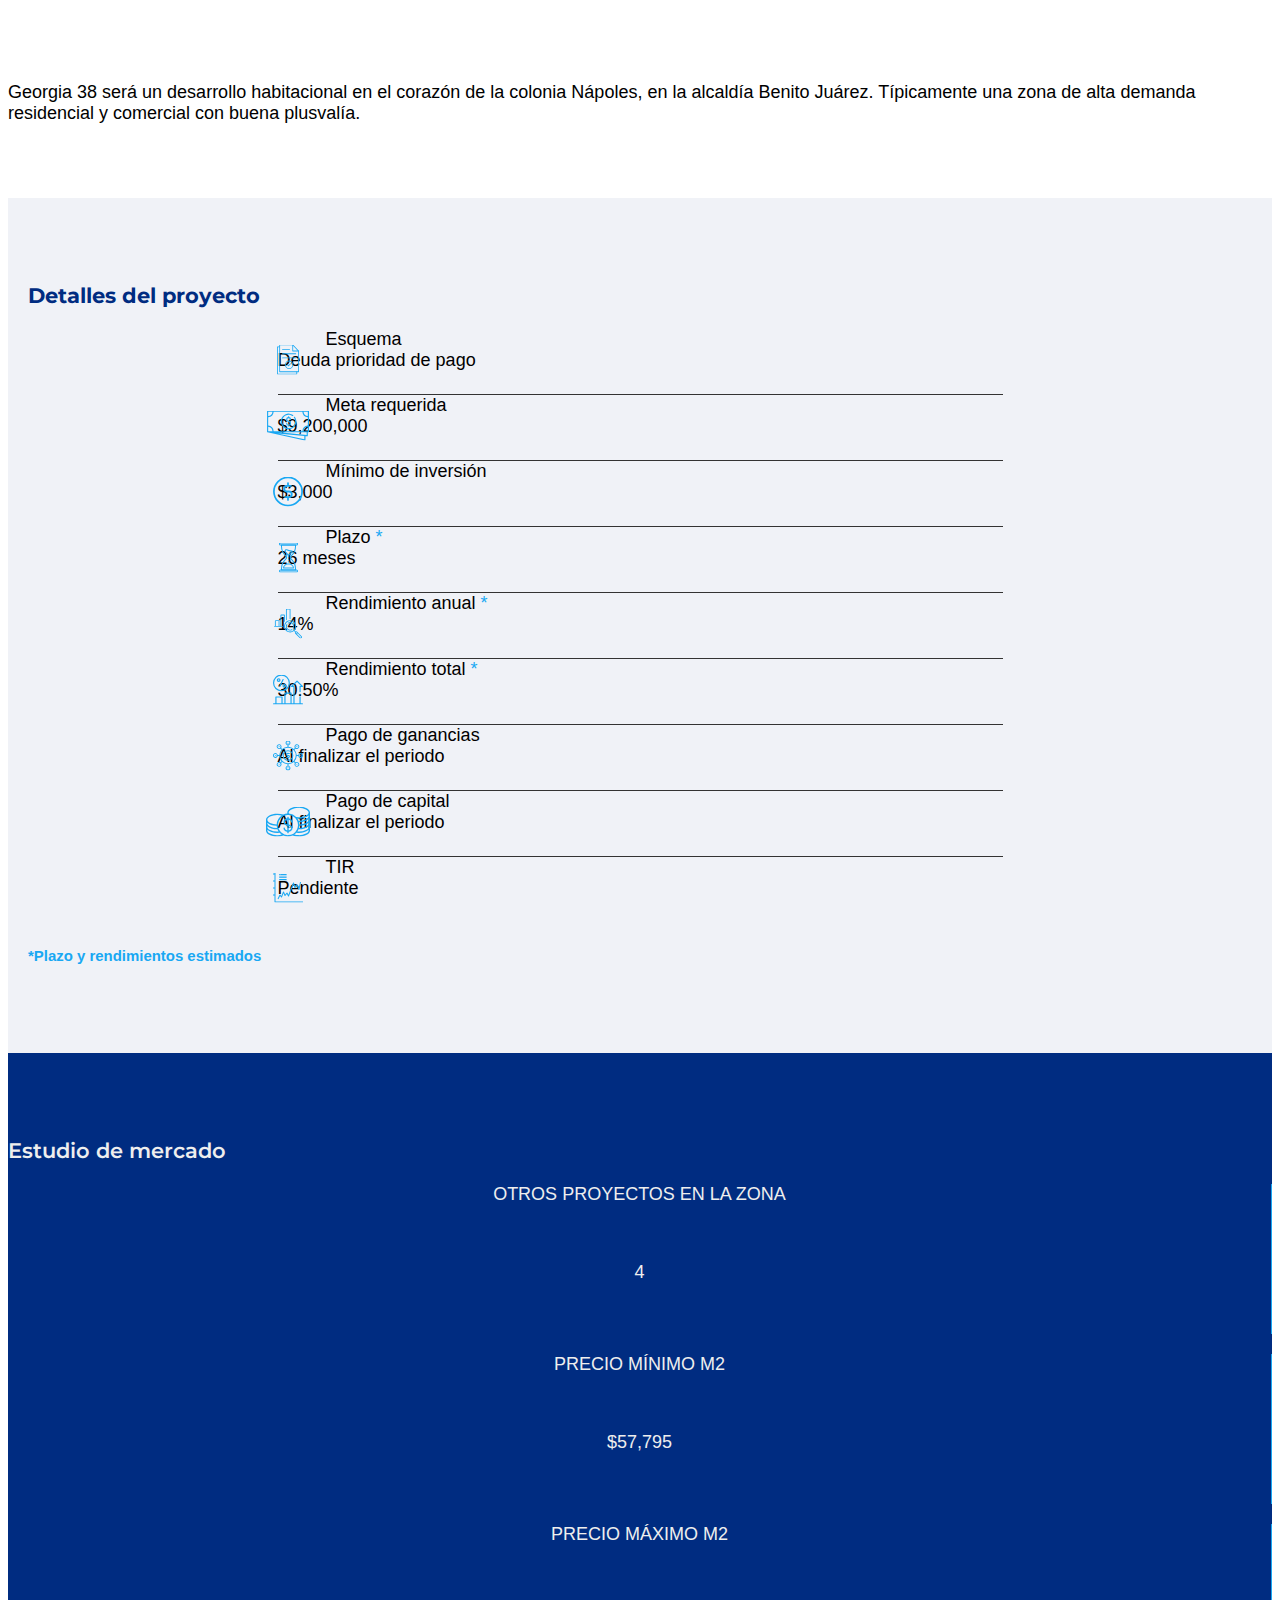
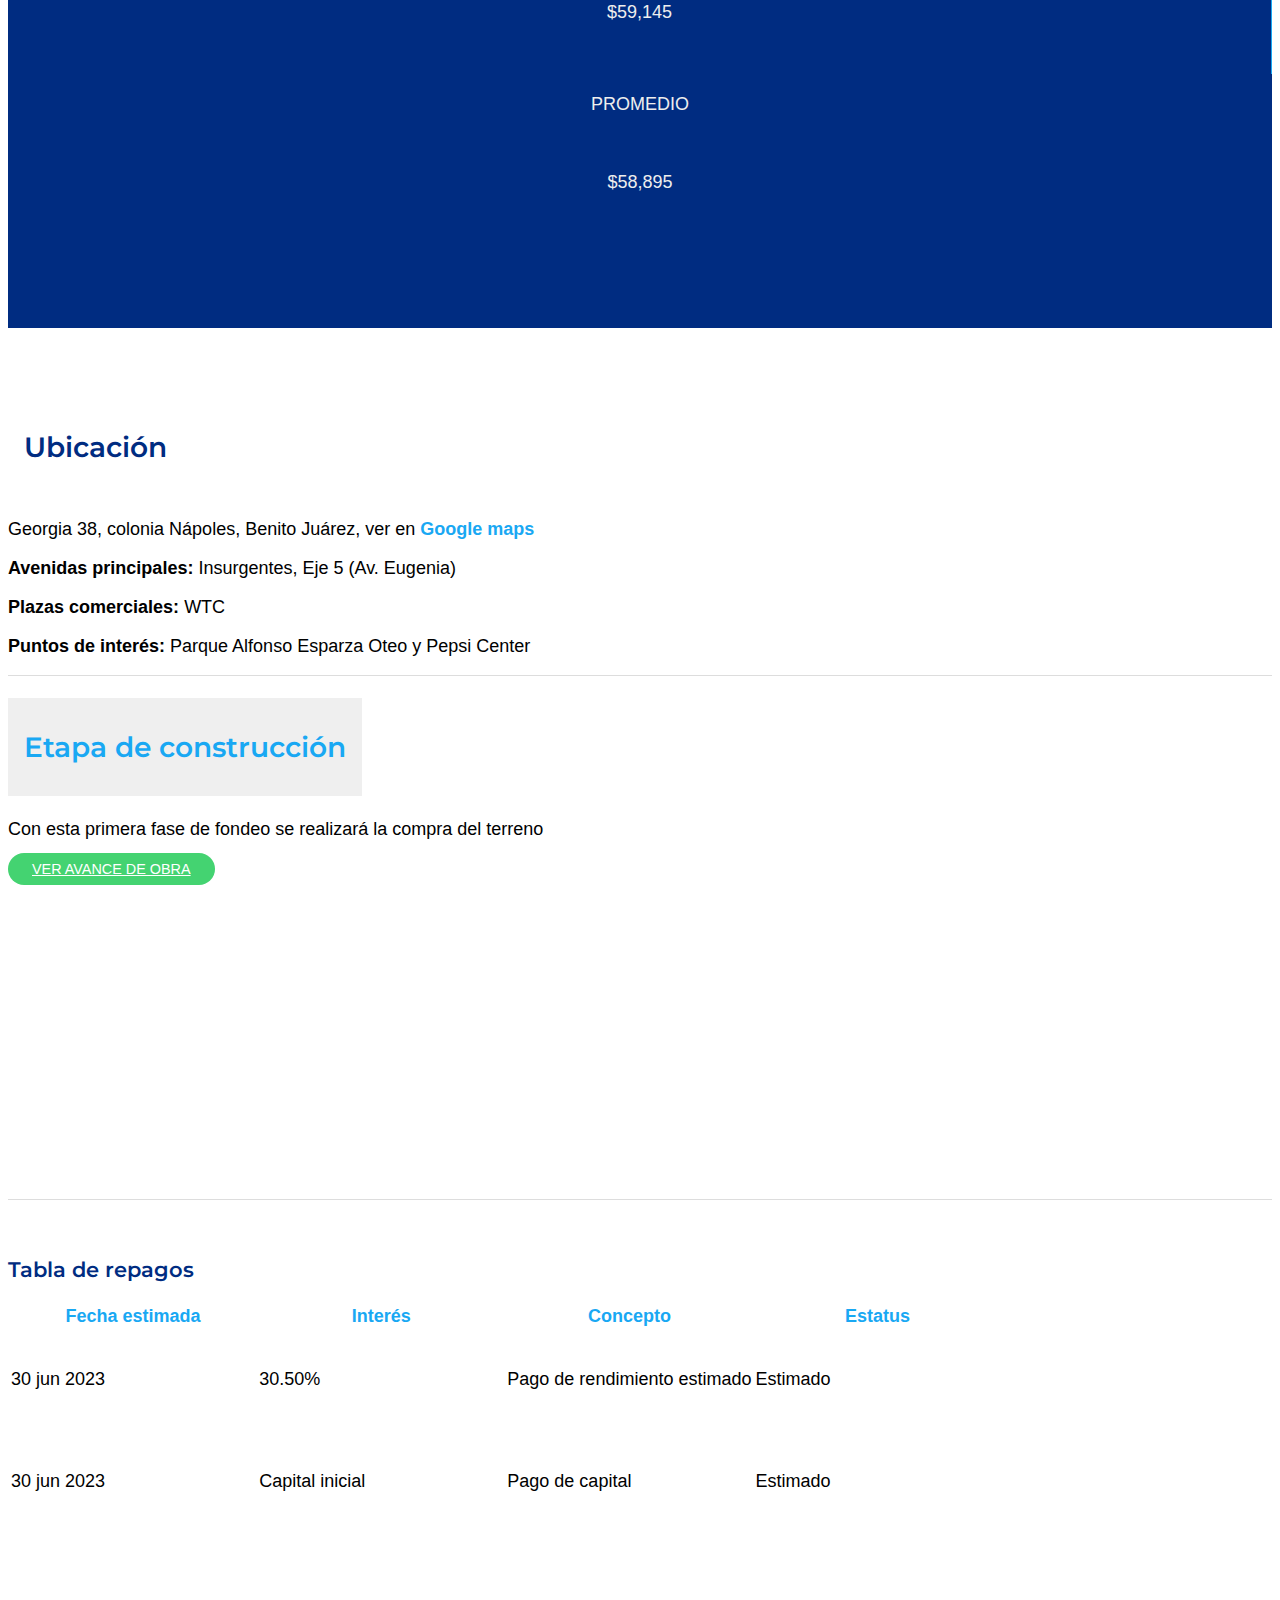
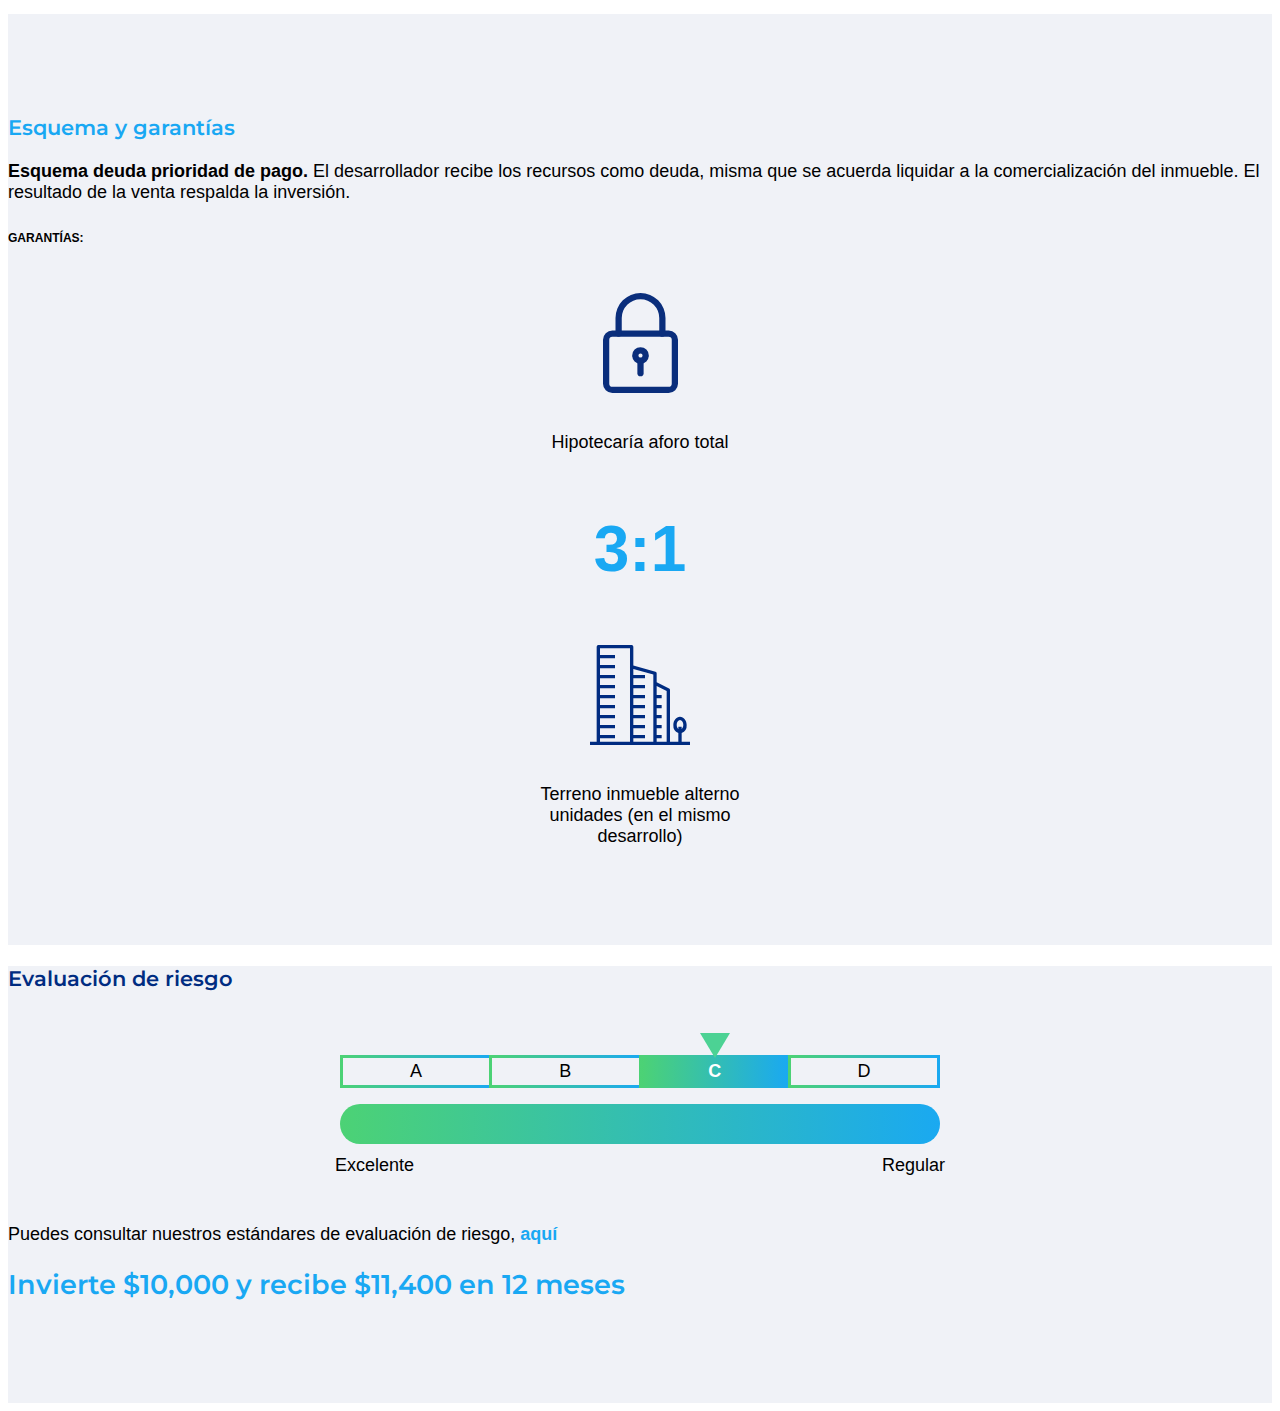
==== commit eb08d128: "Ajustes barra de evaluacion de riesgo" ====
--- a/index.html
+++ b/index.html
@@ -310,8 +310,8 @@
         <div class="wrapper_drop_risks">
           <div class="drop_risks">
             <div class="item_drop">A</div>
-            <div class="item_drop is_selected">B</div>
-            <div class="item_drop">C</div>
+            <div class="item_drop">B</div>
+            <div class="item_drop is_selected">C</div>
             <div class="item_drop">D</div>
           </div>
 
--- a/css/main.css
+++ b/css/main.css
@@ -198,9 +198,8 @@
   display: flex;
 }
 .wrapper_risks .wrapper_drop_risks .drop_risks .item_drop {
-  border: 3px solid transparent;
+  border: 3px solid #4cd275;
   border-image: linear-gradient(to right, #4cd275, #1aa9f1) 1;
-  border-collapse: collapse;
   border-right: 0;
   width: 100%;
   text-align: center;
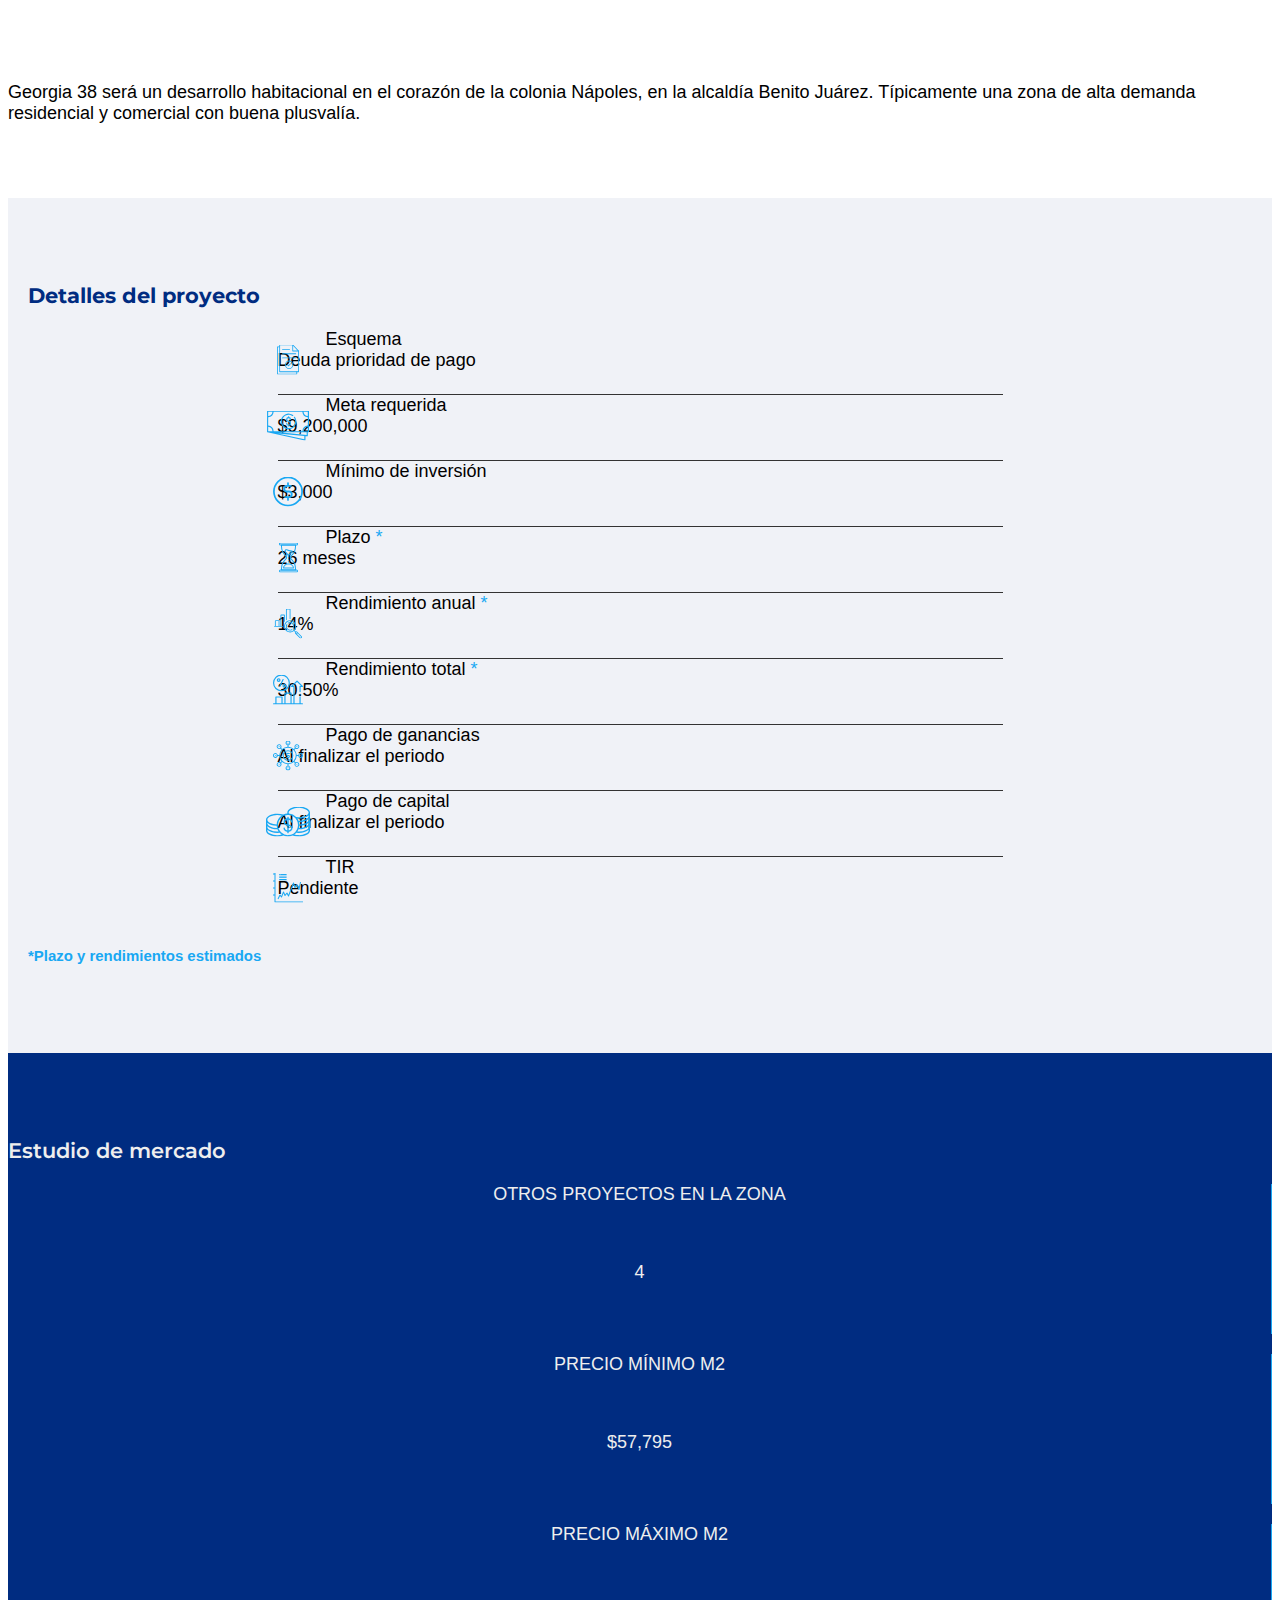
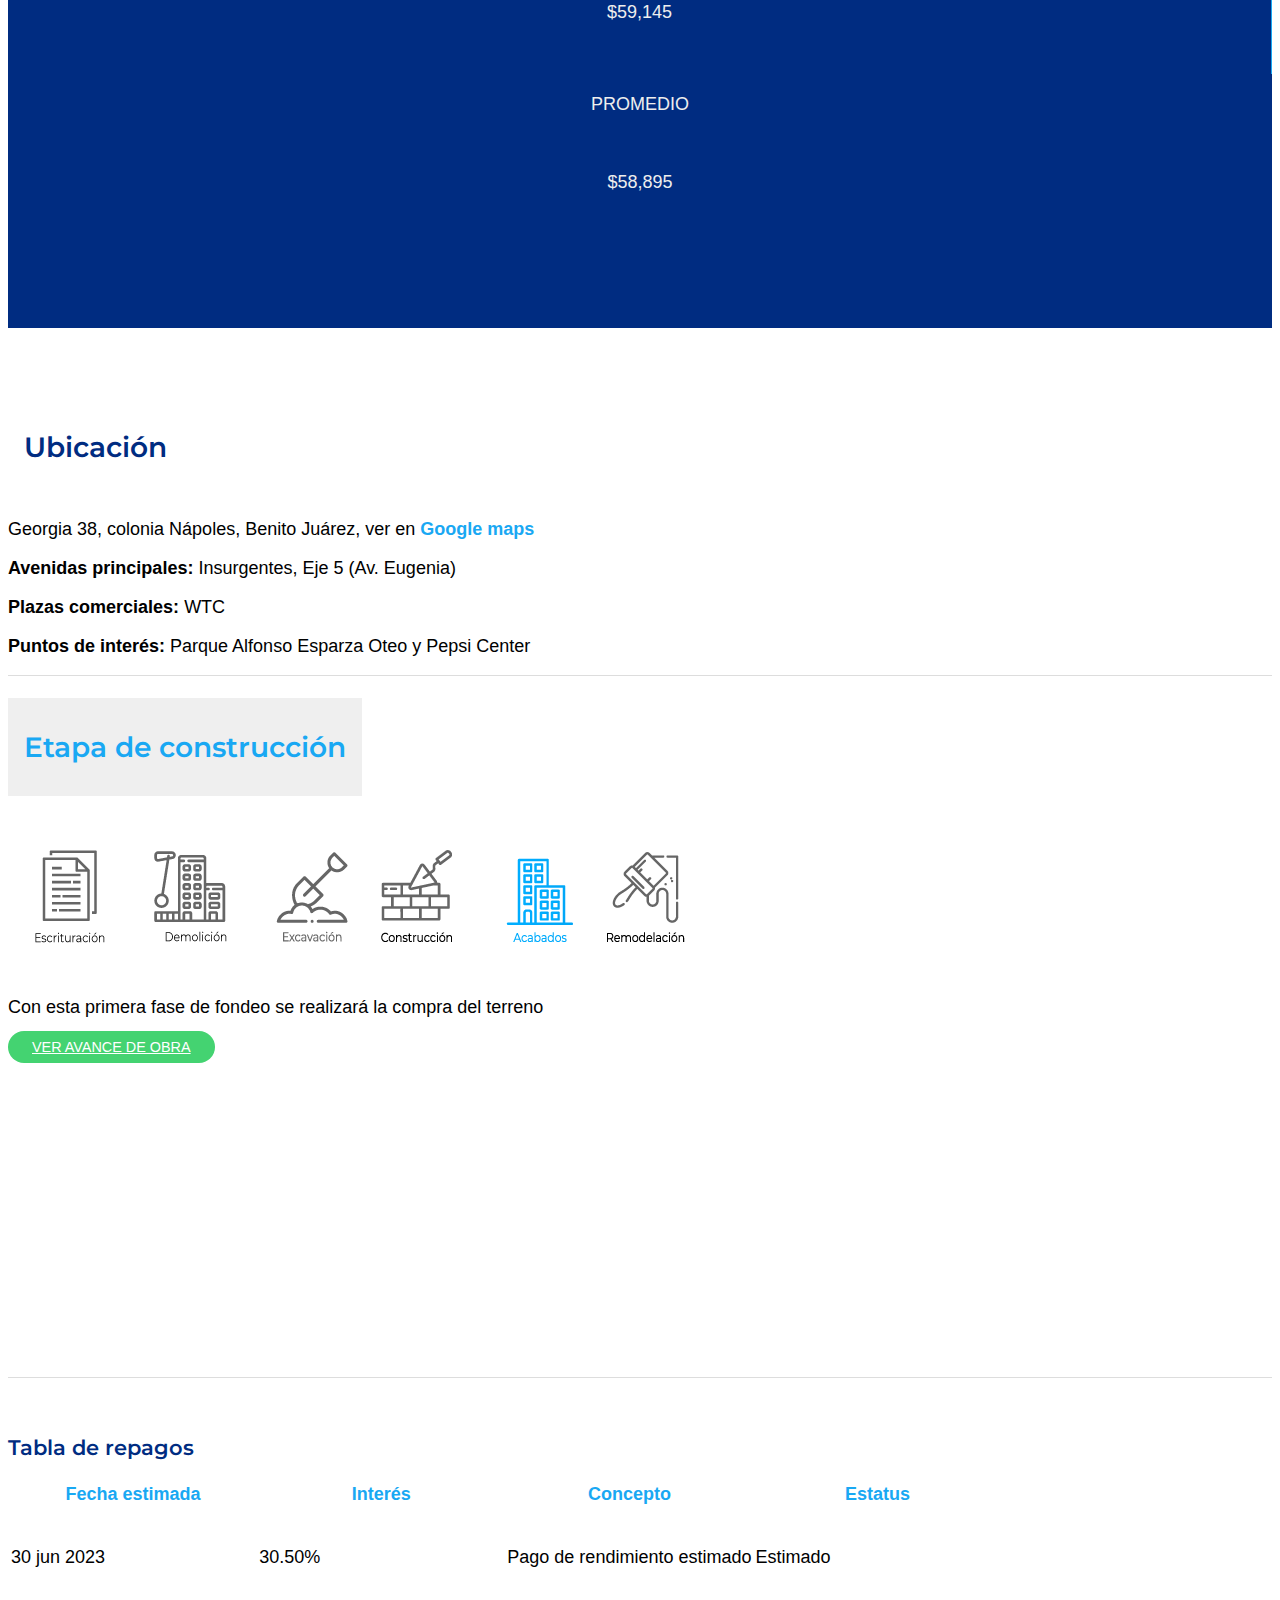
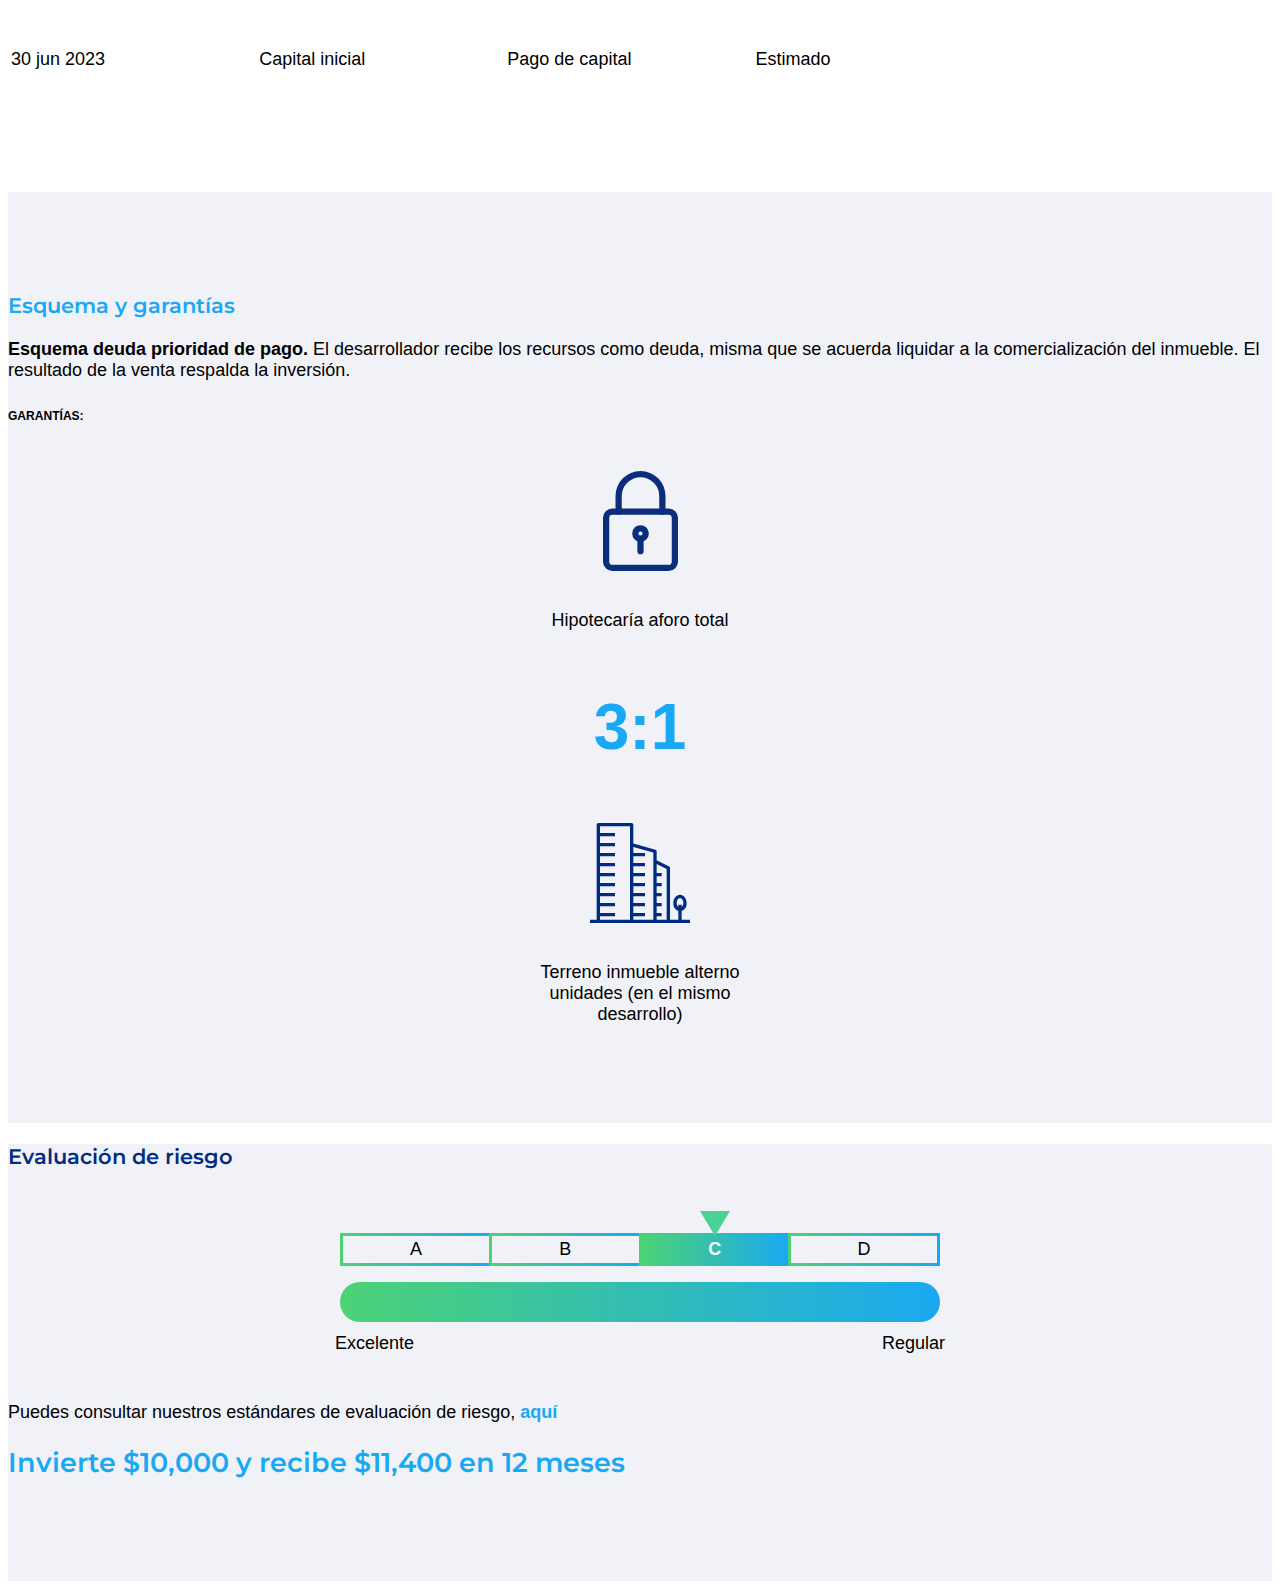
==== commit f48625d3: "Add imgs etapa de construccion" ====
--- a/index.html
+++ b/index.html
@@ -202,7 +202,14 @@
           >
             <div class="container">
               <div class="accordion-body mb-5">
-                <p class="text-center mb-4">
+                <div class="text-center">
+                  <img
+                    class="w-100"
+                    src="imgs/etapa-de-proyecto.png"
+                    alt="M2Crowd - Etapa de construcción"
+                  />
+                </div>
+                <p class="text-center mb-5">
                   Con esta primera fase de fondeo se realizará la compra del
                   terreno
                 </p>
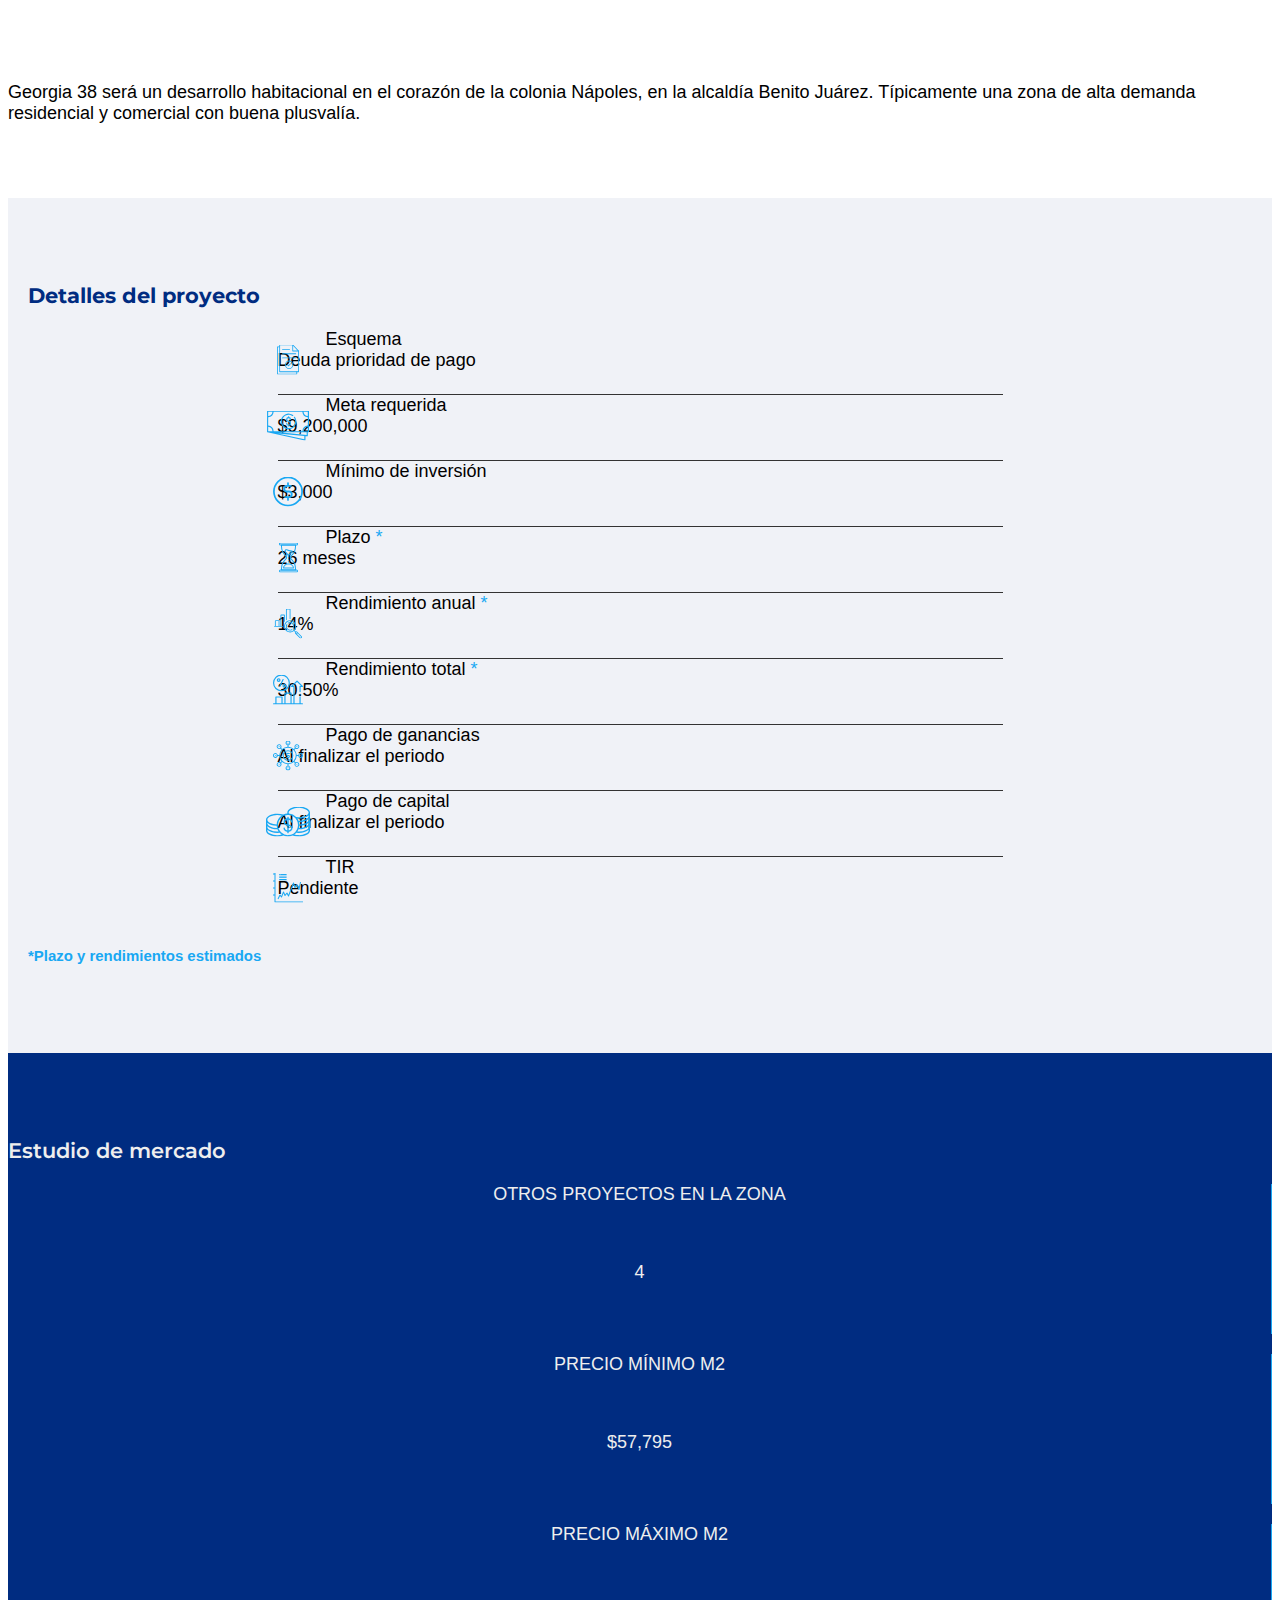
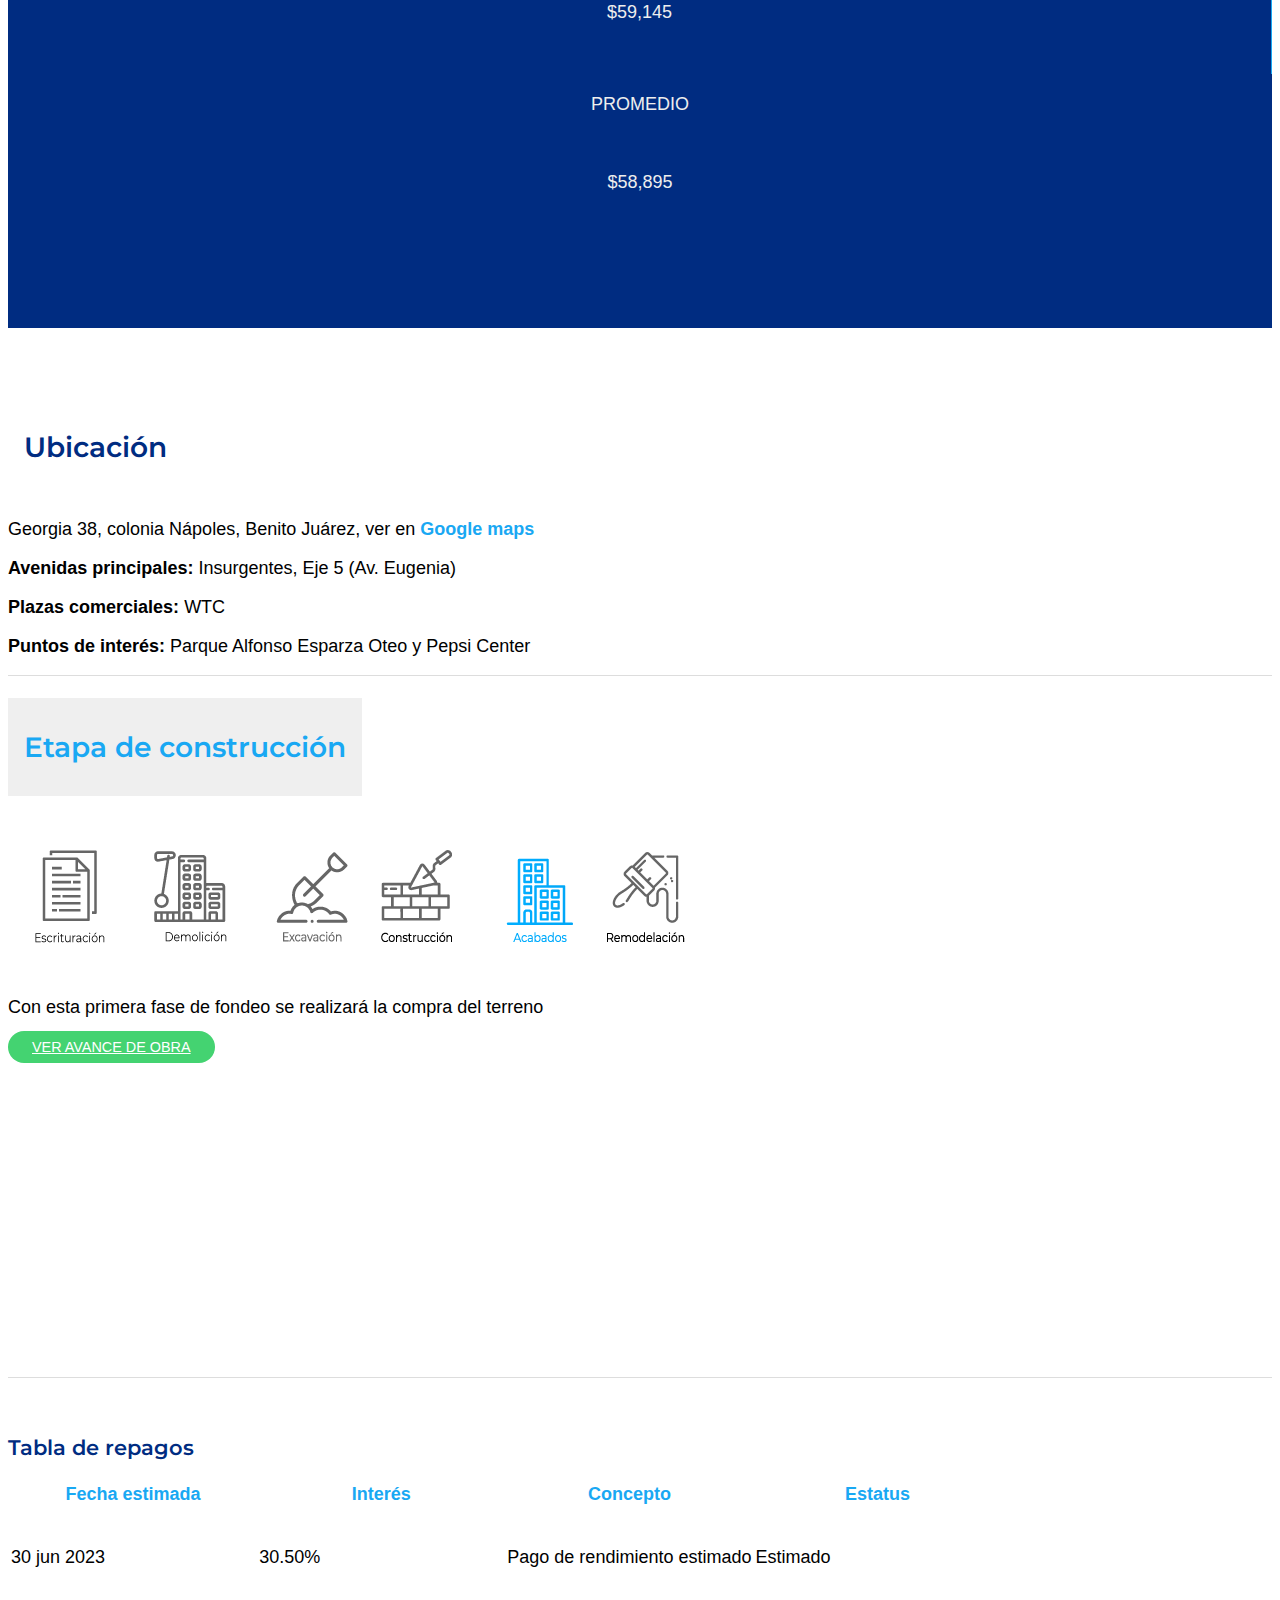
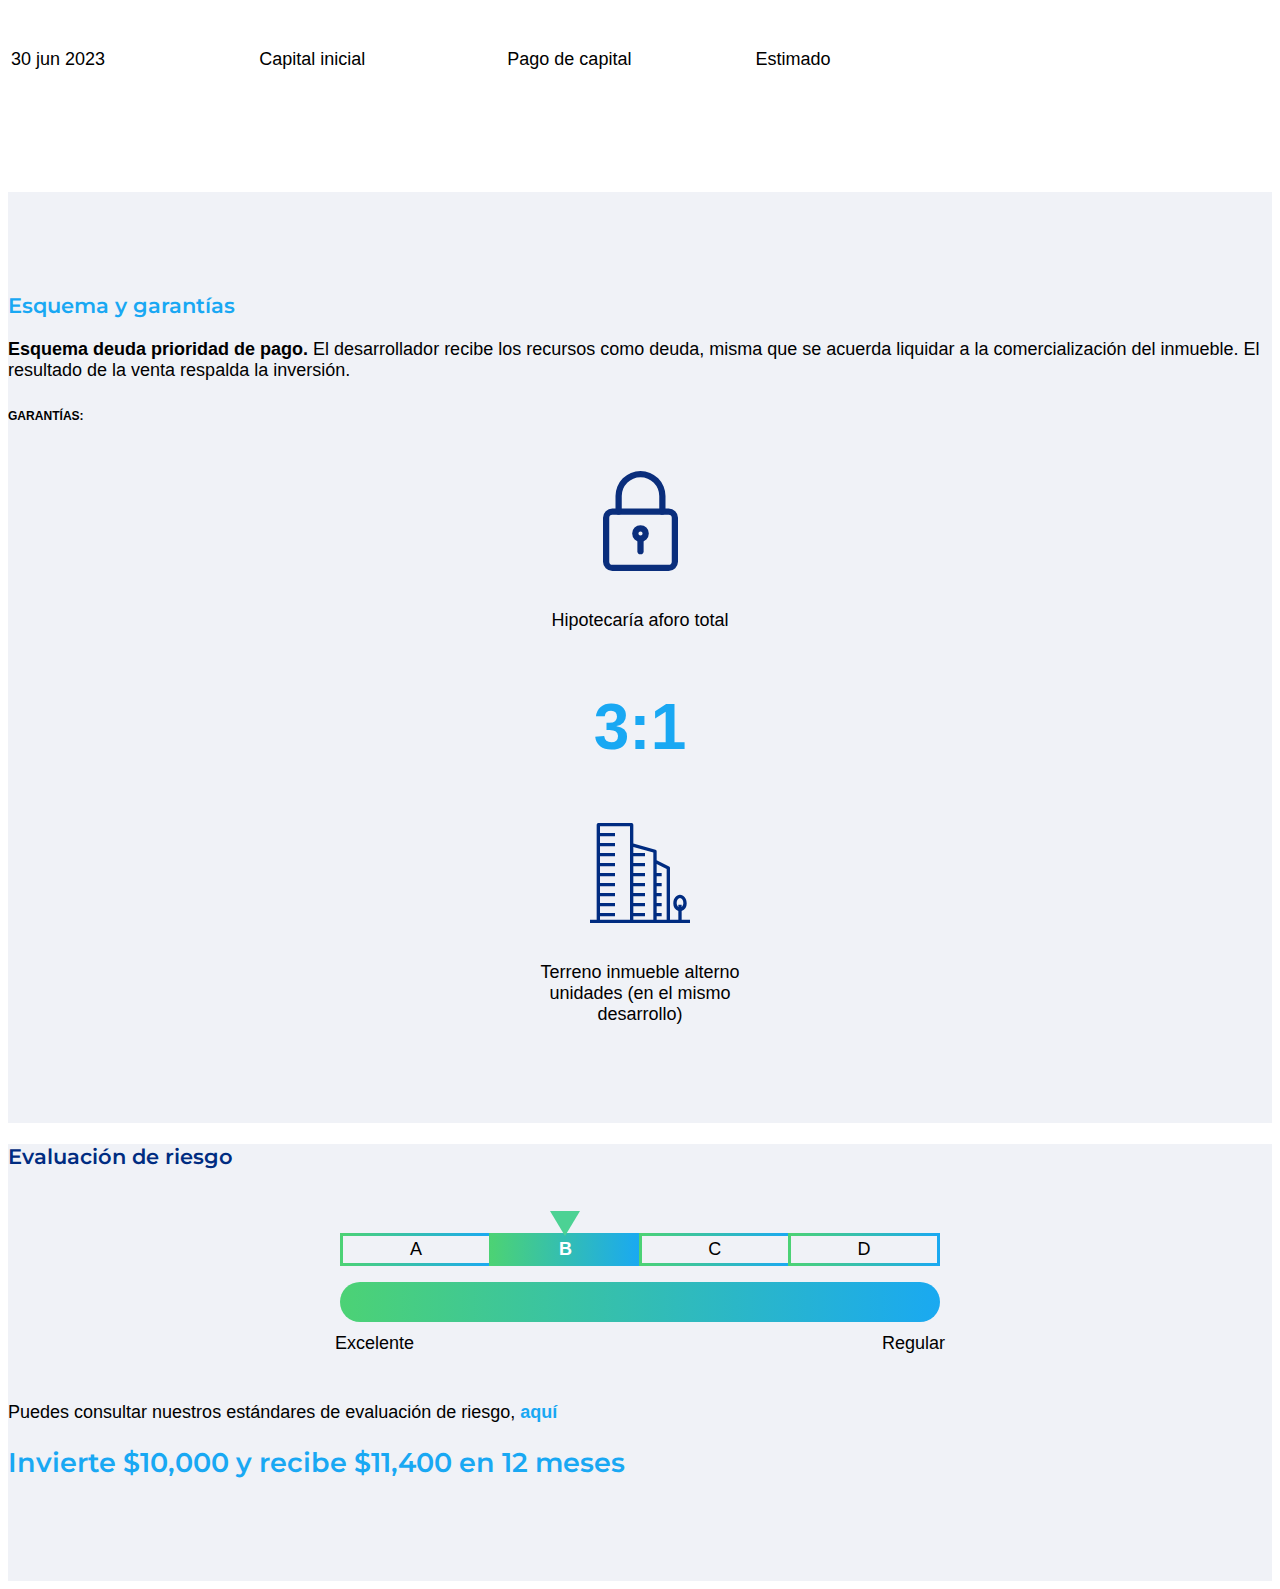
==== commit 9dd5b368: "Ajustes generales" ====
--- a/index.html
+++ b/index.html
@@ -202,16 +202,14 @@
           >
             <div class="container">
               <div class="accordion-body mb-5">
-                <div class="text-center">
+                <div class="text-center box_icos_steps">
                   <img
-                    class="w-100"
                     src="imgs/etapa-de-proyecto.png"
                     alt="M2Crowd - Etapa de construcción"
                   />
                 </div>
                 <p class="text-center mb-5">
-                  Con esta primera fase de fondeo se realizará la compra del
-                  terreno
+                  Con esta primera fase de fondeo se realizará la compra del terreno
                 </p>
                 <div class="text-center mb-5">
                   <a href="" class="btn btn_crowd">VER AVANCE DE OBRA</a>
@@ -316,10 +314,10 @@
         </h3>
         <div class="wrapper_drop_risks">
           <div class="drop_risks">
-            <div class="item_drop">A</div>
-            <div class="item_drop">B</div>
-            <div class="item_drop is_selected">C</div>
-            <div class="item_drop">D</div>
+            <div class="item_drop ">A</div>
+            <div class="item_drop is_selected">B</div>
+            <div class="item_drop ">C</div>
+            <div class="item_drop ">D</div>
           </div>
 
           <div class="bar_risks"></div>
--- a/css/main.css
+++ b/css/main.css
@@ -146,6 +146,11 @@
 .wrapper_accordion .accordion-item {
   border: 0;
   border-bottom: 1px solid #dddddd;
+}
+.wrapper_accordion .box_icos_steps img {
+  width: 100%;
+  max-width: 700px;
+  margin: 0 auto;
 }
 
 .wrapper_table {
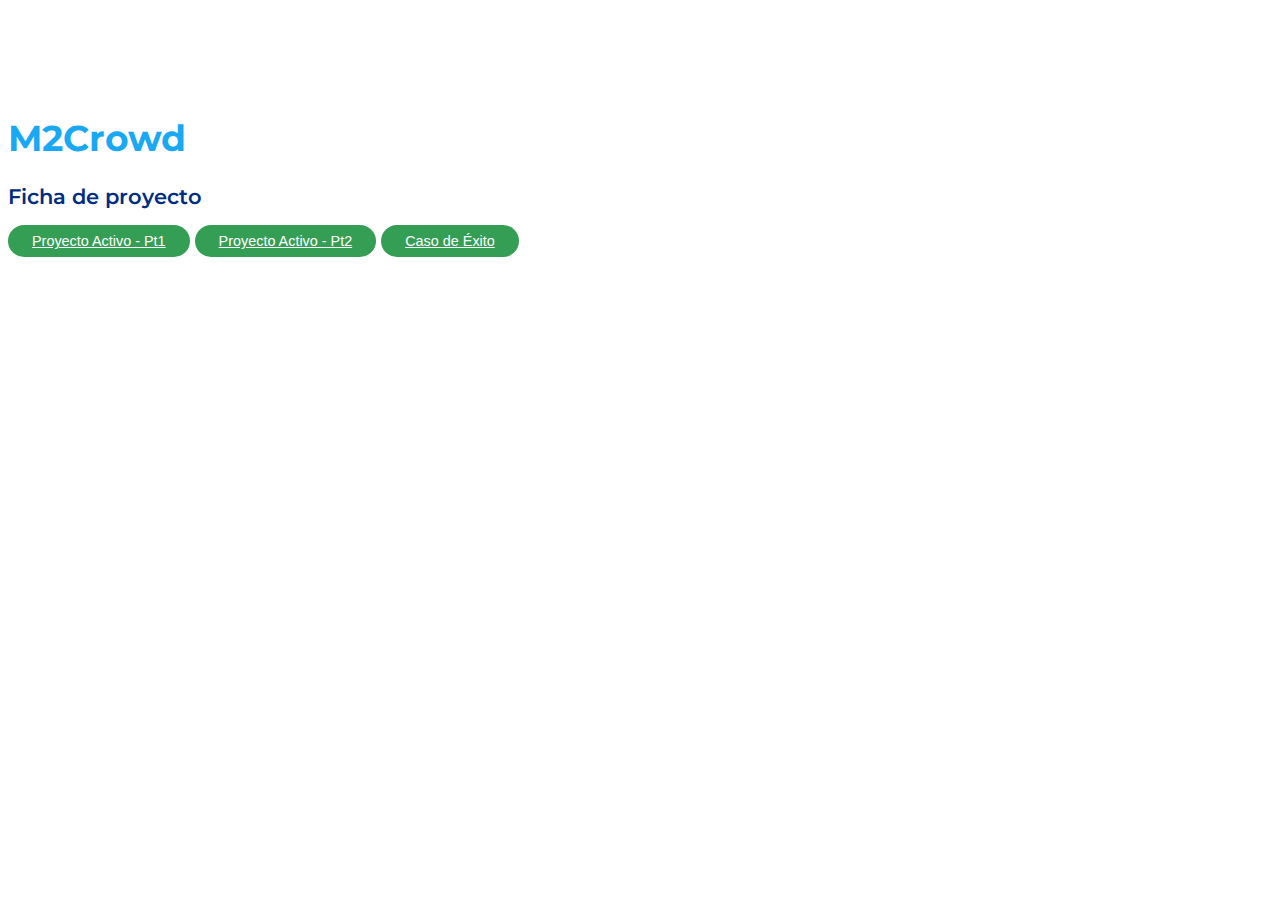
==== commit a78bb369: "template pt2, caso de exito" ====
--- a/index.html
+++ b/index.html
@@ -15,320 +15,25 @@
     />
     <link rel="stylesheet" href="css/main.css" />
 
-    <section class="wrapper_project_description">
-      <div class="container">
-        <p class="m-0">
-          Georgia 38 será un desarrollo habitacional en el corazón de la colonia
-          Nápoles, en la alcaldía Benito Juárez. Típicamente una zona de alta
-          demanda residencial y comercial con buena plusvalía.
-        </p>
-      </div>
-    </section>
-
-    <section class="wrapper_project_details">
-      <div class="container">
-        <h3 class="text-center ttls_section fw700 c_primary mb-4">
-          Detalles del proyecto
-        </h3>
-        <div class="drawer_list_details">
-          <div class="row align-items-center line_row">
-            <span class="ico_list"
-              ><img src="imgs/icos-details/agreement.svg" alt="Ico M2Crowd"
-            /></span>
-            <div class="col col_first">Esquema</div>
-            <div class="col">Deuda prioridad de pago</div>
-          </div>
-          <div class="row align-items-center line_row">
-            <span class="ico_list"
-              ><img src="imgs/icos-details/cash.svg" alt="Ico M2Crowd"
-            /></span>
-            <div class="col col_first">Meta requerida</div>
-            <div class="col">$9,200,000</div>
-          </div>
-          <div class="row align-items-center line_row">
-            <span class="ico_list"
-              ><img src="imgs/icos-details/coin.svg" alt="Ico M2Crowd"
-            /></span>
-            <div class="col col_first">Mínimo de inversión</div>
-            <div class="col">$3,000</div>
-          </div>
-          <div class="row align-items-center line_row">
-            <span class="ico_list"
-              ><img src="imgs/icos-details/hourglass.svg" alt="Ico M2Crowd"
-            /></span>
-            <div class="col col_first">
-              Plazo <span class="c_secundary">*</span>
-            </div>
-            <div class="col">26 meses</div>
-          </div>
-          <div class="row align-items-center line_row">
-            <span class="ico_list"
-              ><img src="imgs/icos-details/bar-chart.svg" alt="Ico M2Crowd"
-            /></span>
-            <div class="col col_first">
-              Rendimiento anual <span class="c_secundary">*</span>
-            </div>
-            <div class="col">14%</div>
-          </div>
-          <div class="row align-items-center line_row">
-            <span class="ico_list"
-              ><img src="imgs/icos-details/redtotal.svg" alt="Ico M2Crowd"
-            /></span>
-            <div class="col col_first">
-              Rendimiento total <span class="c_secundary">*</span>
-            </div>
-            <div class="col">30.50%</div>
-          </div>
-          <div class="row align-items-center line_row">
-            <span class="ico_list"
-              ><img src="imgs/icos-details/pay.svg" alt="Ico M2Crowd"
-            /></span>
-            <div class="col col_first">Pago de ganancias</div>
-            <div class="col">Al finalizar el periodo</div>
-          </div>
-          <div class="row align-items-center line_row">
-            <span class="ico_list"
-              ><img src="imgs/icos-details/pays-coins.svg" alt="Ico M2Crowd"
-            /></span>
-            <div class="col col_first">Pago de capital</div>
-            <div class="col">Al finalizar el periodo</div>
-          </div>
-          <div class="row align-items-center line_row">
-            <span class="ico_list"
-              ><img src="imgs/icos-details/analytics.svg" alt="Ico M2Crowd"
-            /></span>
-            <div class="col col_first">TIR</div>
-            <div class="col">Pendiente</div>
-          </div>
+    <section>
+      <br />
+      <br />
+      <br />
+      <br />
+      <div class="container text-center">
+        <h1 class="ttls_section fw700 c_secundary mb-2">M2Crowd</h1>
+        <h3 class="ttls_section fw600 c_primary mb-4">Ficha de proyecto</h3>
+        <div class="mt-5">
+          <a class="btn btn btn_crowd mb-4" href="index-pt1.html"
+            >Proyecto Activo - Pt1</a
+          >
+          <a class="btn btn btn_crowd mb-4" href="index-pt2.html"
+            >Proyecto Activo - Pt2</a
+          >
+          <a class="btn btn btn_crowd mb-4" href="caso-exito.html"
+            >Caso de Éxito</a
+          >
         </div>
-        <div class="mt-5">
-          <h5 class="c_secundary fst-italic text-center">
-            *Plazo y rendimientos estimados
-          </h5>
-        </div>
-      </div>
-    </section>
-
-    <section class="wrapper_market_study">
-      <div class="container">
-        <h3 class="text-center ttls_section fw600 mb-5">Estudio de mercado</h3>
-        <div class="row">
-          <div class="col-sm-6 col-md-3">
-            <div class="box_item_market">
-              <p class="firt_p">OTROS PROYECTOS EN LA ZONA</p>
-              <p class="sec_p">4</p>
-            </div>
-          </div>
-          <div class="col-sm-6 col-md-3">
-            <div class="box_item_market">
-              <p class="firt_p">PRECIO MÍNIMO M2</p>
-              <p class="sec_p">$57,795</p>
-            </div>
-          </div>
-          <div class="col-sm-6 col-md-3">
-            <div class="box_item_market">
-              <p class="firt_p">PRECIO MÁXIMO M2</p>
-              <p class="sec_p">$59,145</p>
-            </div>
-          </div>
-          <div class="col-sm-6 col-md-3">
-            <div class="box_item_market">
-              <p class="firt_p">PROMEDIO</p>
-              <p class="sec_p">$58,895</p>
-            </div>
-          </div>
-        </div>
-      </div>
-    </section>
-
-    <section class="wrapper_accordion">
-      <div class="accordion" id="accordionPanelsStayOpenExample">
-        <div class="accordion-item">
-          <h2 class="accordion-header" id="panelsStayOpen-headingOne">
-            <button
-              class="accordion-button c_primary"
-              type="button"
-              data-bs-toggle="collapse"
-              data-bs-target="#panelsStayOpen-collapseOne"
-              aria-expanded="true"
-              aria-controls="panelsStayOpen-collapseOne"
-            >
-              Ubicación
-            </button>
-          </h2>
-          <div
-            id="panelsStayOpen-collapseOne"
-            class="accordion-collapse collapse show"
-            aria-labelledby="panelsStayOpen-headingOne"
-          >
-            <div class="container">
-              <div class="accordion-body mb-5">
-                <p>
-                  Georgia 38, colonia Nápoles, Benito Juárez, ver en
-                  <a class="alink" href="#">Google maps</a>
-                </p>
-                <p class="mb-0">
-                  <strong>Avenidas principales:</strong>
-                  <span>Insurgentes, Eje 5 (Av. Eugenia)</span>
-                </p>
-                <p class="mb-0">
-                  <strong>Plazas comerciales:</strong> <span>WTC</span>
-                </p>
-                <p class="mb-0">
-                  <strong>Puntos de interés:</strong>
-                  <span>Parque Alfonso Esparza Oteo y Pepsi Center</span>
-                </p>
-              </div>
-            </div>
-          </div>
-        </div>
-        <div class="accordion-item">
-          <h2 class="accordion-header" id="panelsStayOpen-headingTwo">
-            <button
-              class="accordion-button collapsed c_secundary"
-              type="button"
-              data-bs-toggle="collapse"
-              data-bs-target="#panelsStayOpen-collapseTwo"
-              aria-expanded="false"
-              aria-controls="panelsStayOpen-collapseTwo"
-            >
-              Etapa de construcción
-            </button>
-          </h2>
-          <div
-            id="panelsStayOpen-collapseTwo"
-            class="accordion-collapse collapse"
-            aria-labelledby="panelsStayOpen-headingTwo"
-          >
-            <div class="container">
-              <div class="accordion-body mb-5">
-                <div class="text-center box_icos_steps">
-                  <img
-                    src="imgs/etapa-de-proyecto.png"
-                    alt="M2Crowd - Etapa de construcción"
-                  />
-                </div>
-                <p class="text-center mb-5">
-                  Con esta primera fase de fondeo se realizará la compra del terreno
-                </p>
-                <div class="text-center mb-5">
-                  <a href="" class="btn btn_crowd">VER AVANCE DE OBRA</a>
-                </div>
-                <div class="drawer_iframe_video">
-                  <iframe
-                    width="560"
-                    height="315"
-                    src="https://www.youtube.com/embed/YzzC1vF0Uow"
-                    title="M2Crowd Oficial"
-                    frameborder="0"
-                    allow="accelerometer; autoplay; clipboard-write; encrypted-media; gyroscope; picture-in-picture"
-                    allowfullscreen
-                  ></iframe>
-                </div>
-              </div>
-            </div>
-          </div>
-        </div>
-      </div>
-    </section>
-
-    <section class="wrapper_table">
-      <div class="container">
-        <h3 class="text-center ttls_section c_primary fw600 mb-5">
-          Tabla de repagos
-        </h3>
-
-        <div class="table-responsive">
-          <table class="table table-bordered align-middle">
-            <thead>
-              <tr>
-                <th scope="col" class="c_secundary text-center">
-                  Fecha estimada
-                </th>
-                <th scope="col" class="c_secundary text-center">Interés</th>
-                <th scope="col" class="c_secundary text-center">Concepto</th>
-                <th scope="col" class="c_secundary text-center">Estatus</th>
-              </tr>
-            </thead>
-            <tbody class="text-center">
-              <tr>
-                <td>30 jun 2023</td>
-                <td>30.50%</td>
-                <td>Pago de rendimiento estimado</td>
-                <td>Estimado</td>
-              </tr>
-              <tr>
-                <td>30 jun 2023</td>
-                <td>Capital inicial</td>
-                <td>Pago de capital</td>
-                <td>Estimado</td>
-              </tr>
-            </tbody>
-          </table>
-        </div>
-      </div>
-    </section>
-
-    <section class="wrapper_schemes">
-      <div class="container">
-        <h3 class="text-center ttls_section c_secundary fw600 mb-4">
-          Esquema y garantías
-        </h3>
-        <p class="mb-4">
-          <strong>Esquema deuda prioridad de pago. </strong> El desarrollador
-          recibe los recursos como deuda, misma que se acuerda liquidar a la
-          comercialización del inmueble. El resultado de la venta respalda la
-          inversión.
-        </p>
-        <h6><strong>GARANTÍAS:</strong></h6>
-
-        <div class="row justify-content-sm-center drawer_schemes_info">
-          <div class="col-md-4 col-sm-6">
-            <div class="item_guarantee">
-              <img
-                src="imgs/ico-hipotecaria.svg"
-                alt="M2Crowd - Hipotecaría aforo total "
-              />
-              <p class="m-0">Hipotecaría aforo total</p>
-              <p class="guarantee_number">3:1</p>
-            </div>
-          </div>
-          <div class="col-md-4 col-sm-6">
-            <div class="item_guarantee">
-              <img
-                src="imgs/ico-inmueble.svg"
-                alt="M2Crowd - terreno inmueble alterno
-              unidades"
-              />
-              <p>Terreno inmueble alterno unidades (en el mismo desarrollo)</p>
-            </div>
-          </div>
-        </div>
-      </div>
-    </section>
-
-    <section class="wrapper_risks">
-      <div class="container">
-        <h3 class="text-center ttls_section c_primary fw600 mb-4">
-          Evaluación de riesgo
-        </h3>
-        <div class="wrapper_drop_risks">
-          <div class="drop_risks">
-            <div class="item_drop ">A</div>
-            <div class="item_drop is_selected">B</div>
-            <div class="item_drop ">C</div>
-            <div class="item_drop ">D</div>
-          </div>
-
-          <div class="bar_risks"></div>
-        </div>
-        <div class="text-center">
-          Puedes consultar nuestros estándares de evaluación de riesgo,
-          <a href="#" class="alink">aquí</a>
-        </div>
-        <h2 class="text-center c_secundary mt-5 fw600 ttls_section">
-          Invierte $10,000 y recibe $11,400 en 12 meses
-        </h2>
       </div>
     </section>
 
--- a/css/main.css
+++ b/css/main.css
@@ -29,7 +29,7 @@
 }
 
 .btn_crowd {
-  background: #44d371;
+  background: #349e55;
   color: #ffffff;
   border-radius: 2rem;
   font-size: 0.9rem;
@@ -171,6 +171,9 @@
 .wrapper_schemes {
   background: #f0f2f7;
   padding: 5rem 0 5rem;
+}
+.wrapper_schemes.exito {
+  background: #ffffff;
 }
 .wrapper_schemes .drawer_schemes_info .item_guarantee {
   text-align: center;
@@ -255,6 +258,116 @@
   right: -5px;
 }
 
+.mysec {
+  padding: 5rem 0 1rem;
+}
+.mysec .drawer_charts {
+  max-width: 790px;
+  margin: 0 auto;
+}
+
+.wrapper_vs .drawer_charts {
+  max-width: 680px;
+  margin: 0 auto;
+  color: #00d859;
+}
+
+.wrapper_documentation {
+  background: #f0f2f7;
+  margin-top: 4rem;
+  padding: 4rem 0 9rem;
+}
+.wrapper_documentation .p_content {
+  position: relative;
+  max-width: 600px;
+  margin: 0 auto;
+}
+.wrapper_documentation .p_content .ico_docu {
+  position: absolute;
+  top: -120px;
+  left: -20%;
+  width: 280px;
+}
+
+.wrapper_developer .drawer_develop {
+  display: flex;
+  justify-content: space-between;
+}
+.wrapper_developer .drawer_develop .box_logo_develop {
+  padding: 5rem 3rem 3rem;
+  width: 40%;
+  text-align: right;
+}
+.wrapper_developer .drawer_develop .box_logo_develop img {
+  height: 75px;
+  max-width: 100%;
+}
+.wrapper_developer .drawer_develop .box_info_develop {
+  width: 60%;
+  background: #002c81;
+  padding: 5rem 4rem 5rem;
+  color: #fefefe;
+}
+.wrapper_developer .drawer_develop .box_info_develop > div {
+  max-width: 580px;
+}
+
+.wrapper_paid_out .box_paid_out {
+  padding: 3.5rem 0;
+  display: flex;
+  justify-content: space-between;
+  align-items: center;
+}
+.wrapper_paid_out .box_paid_out .box_paid_img {
+  max-width: 200px;
+  width: 100%;
+  text-align: center;
+}
+.wrapper_paid_out .box_paid_out .box_paid_img img {
+  max-width: 100%;
+}
+
+.wrapper_project_details.plazos {
+  background: #f0f2f7;
+  padding: 4rem 1rem;
+}
+.wrapper_project_details.plazos .drawer_list_details {
+  max-width: 725px;
+  margin: 0 auto;
+}
+.wrapper_project_details.plazos .drawer_list_details .line_row {
+  border-bottom: 1px solid #19a8f3;
+}
+.wrapper_project_details.plazos .drawer_list_details .line_row:last-child {
+  border: none;
+}
+
+.wrapper_investors {
+  background: #002c81;
+  padding: 3rem 0;
+  color: #ffffff;
+}
+.wrapper_investors tbody,
+.wrapper_investors td,
+.wrapper_investors tfoot,
+.wrapper_investors th,
+.wrapper_investors thead,
+.wrapper_investors tr {
+  border-color: #349e55;
+}
+.wrapper_investors tbody tr {
+  height: 100px;
+}
+.wrapper_investors tbody,
+.wrapper_investors td,
+.wrapper_investors tfoot,
+.wrapper_investors th,
+.wrapper_investors thead,
+.wrapper_investors tr {
+  width: 25%;
+  color: #ffffff;
+}
+
 @media screen and (min-width: 1400px) {
   .container,
 .container-lg,
@@ -269,6 +382,38 @@
   .wrapper_market_study .col-md-3:nth-child(2) {
     border: 0;
   }
+
+  .wrapper_paid_out .box_paid_out .box_paid_img {
+    max-width: 100px;
+    width: 100%;
+    margin-right: 1rem;
+    text-align: center;
+  }
+}
+@media screen and (max-width: 700px) {
+  .wrapper_developer .drawer_develop {
+    flex-direction: column;
+  }
+  .wrapper_developer .drawer_develop .box_logo_develop {
+    padding: 5rem 3rem 2rem;
+    width: 100%;
+    text-align: center;
+  }
+  .wrapper_developer .drawer_develop .box_logo_develop img {
+    width: 275px;
+  }
+  .wrapper_developer .drawer_develop .box_info_develop {
+    width: 100%;
+    padding: 3rem 4rem;
+  }
+
+  .wrapper_schemes {
+    background: #f0f2f7;
+    padding: 5rem 0 0rem;
+  }
+  .wrapper_schemes.exito {
+    background: #ffffff;
+  }
 }
 @media screen and (max-width: 575px) {
   .wrapper_market_study .col-md-3 {
@@ -304,6 +449,33 @@
     padding-left: 3.5rem;
     line-height: 1.25;
   }
+
+  .wrapper_developer .drawer_develop .box_logo_develop {
+    padding: 3.5rem 1rem 2rem;
+  }
+  .wrapper_developer .drawer_develop .box_logo_develop img {
+    width: 250px;
+  }
+  .wrapper_developer .drawer_develop .box_info_develop {
+    width: 100%;
+    padding: 2rem;
+  }
+
+  .wrapper_documentation {
+    margin-top: 4rem;
+    padding: 4rem 0 7rem;
+  }
+  .wrapper_documentation .p_content {
+    position: relative;
+    max-width: 600px;
+    margin: 0 auto;
+  }
+  .wrapper_documentation .p_content .ico_docu {
+    position: absolute;
+    top: -60px;
+    left: -10%;
+    width: 230px;
+  }
 }
 @media screen and (max-width: 420px) {
   .wrapper_accordion .accordion-button {
@@ -313,4 +485,8 @@
   .wrapper_accordion .accordion-button::after {
     margin-left: auto;
   }
+
+  .wrapper_paid_out .box_paid_out .box_paid_img {
+    max-width: 85px;
+  }
 }